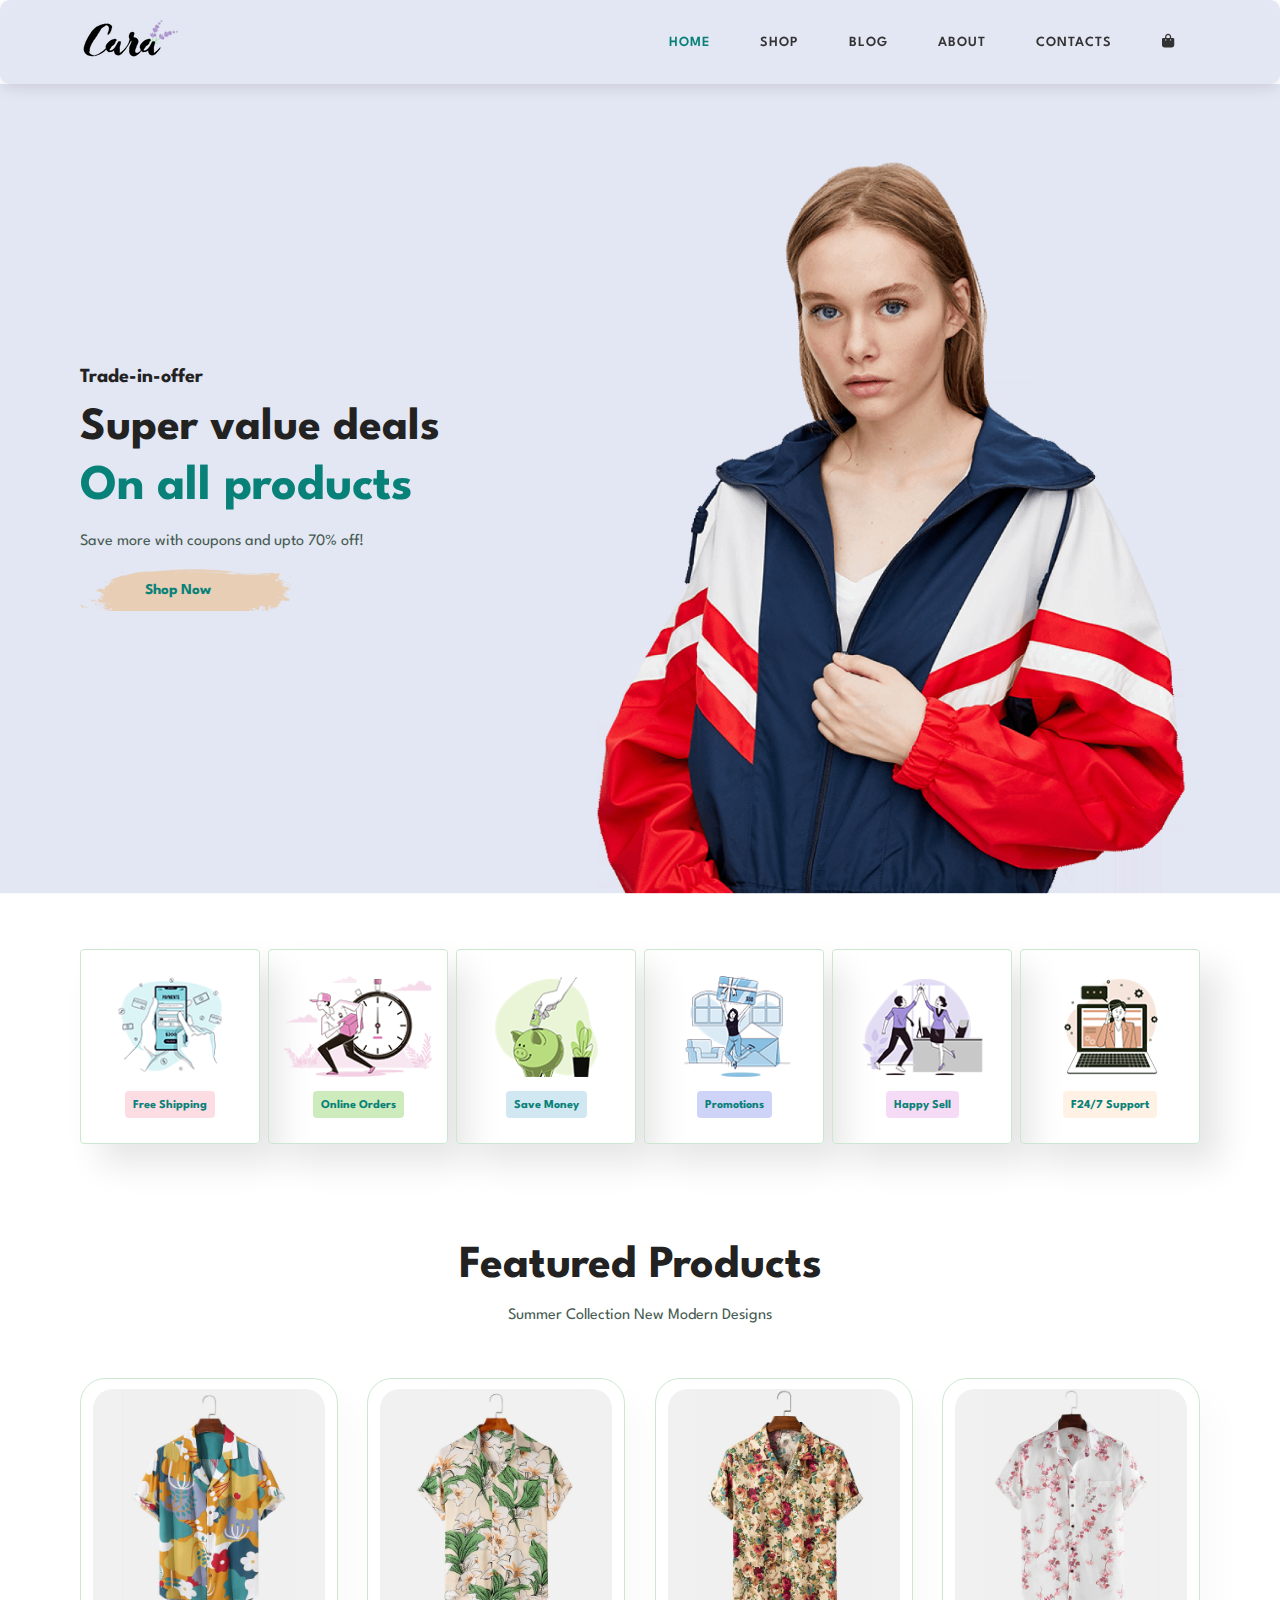
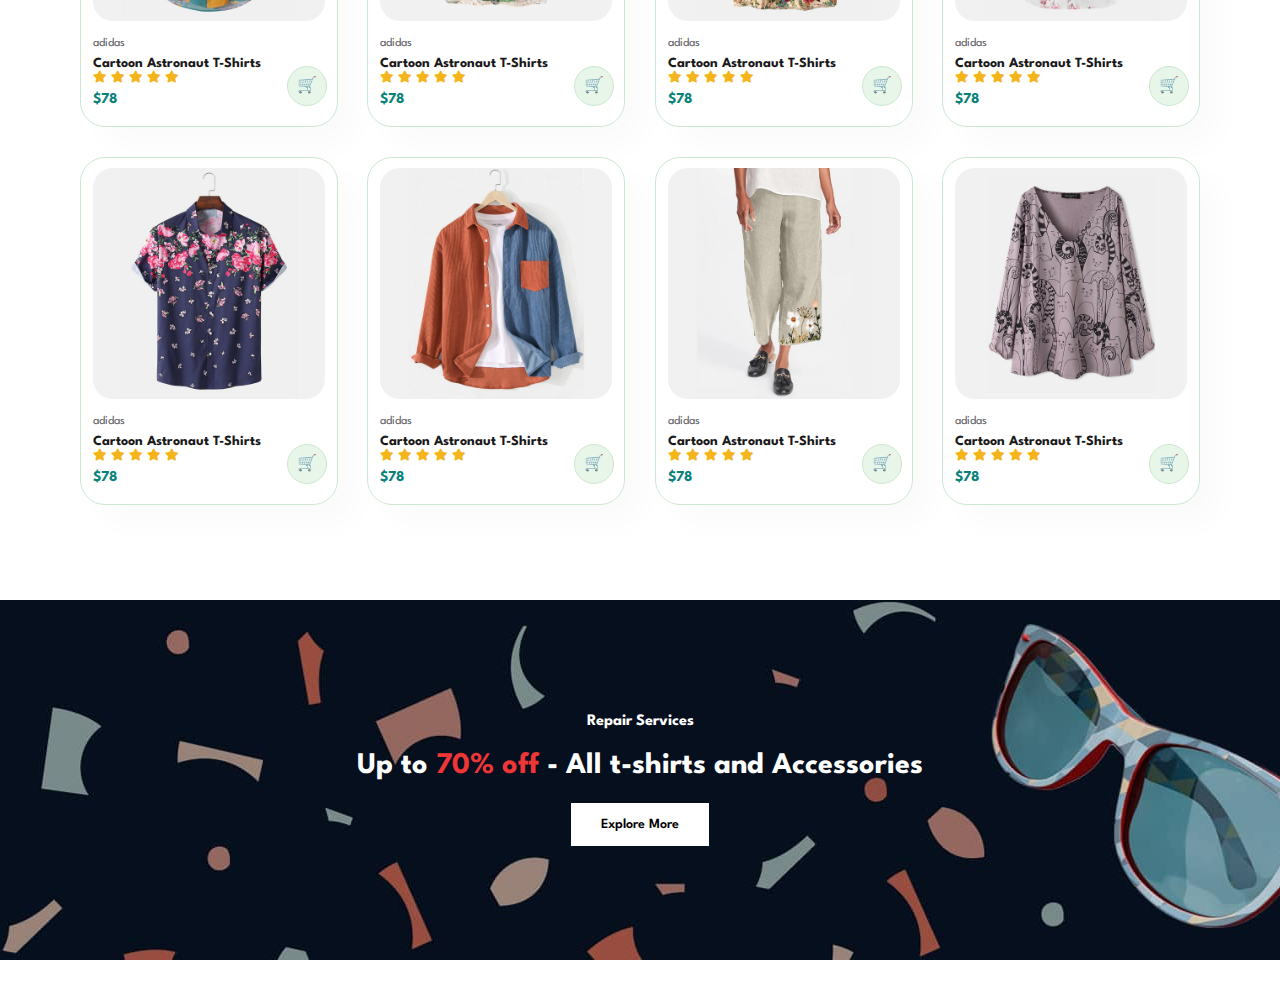
==== index.html @ 52068e49 "Added the call banner section" ====
<!DOCTYPE html>
<html lang="en">
<head>
    <meta charset="UTF-8">
    <meta name="viewport" content="width=device-width, initial-scale=1.0">
    <title>CARA</title>
    <link rel="stylesheet" href="style.css">
    <link rel="stylesheet" href="https://cdnjs.cloudflare.com/ajax/libs/font-awesome/6.0.0-beta3/css/all.min.css" />
    <link rel="stylesheet" href="https://cdnjs.cloudflare.com/ajax/libs/font-awesome/5.15.4/css/all.min.css" />

    
</head>
<body>
    <section id="header">
        <a href="#"><img src="./img/logo.png" alt=""></a>
        <div>
            <ul id="navbar">
                <li><a href="index.html" class="active">Home</a></li>
                <li><a href="shop.html">Shop</a></li>
                <li><a href="blog.html">Blog</a></li>
                <li><a href="about.html">About</a></li>
                <li><a href="contact.html">Contacts</a></li>
                <li><a href="cart.html"><i class="fa-solid fa-bag-shopping"></i></a></li>
            </ul>
        </div>
    </section>

    <section id="hero">
        <h4>Trade-in-offer</h4>
        <h2>Super value deals</h2>
        <h1>On all products</h1>
        <p>Save more with coupons and upto 70% off!</p>
        <button>Shop Now</button>
    </section>

    <section id="feature" class="section-p1">
        <div class="fe-box">
            <img src="./img/features/f1.png" alt="">
            <h6>Free Shipping</h6>
        </div>

        <div class="fe-box">
            <img src="./img/features/f2.png" alt="">
            <h6>Online Orders</h6>
        </div>

        <div class="fe-box">
            <img src="./img/features/f3.png" alt="">
            <h6>Save Money</h6>
        </div>

        <div class="fe-box">
            <img src="./img/features/f4.png" alt="">
            <h6>Promotions</h6>
        </div>

        <div class="fe-box">
            <img src="./img/features/f5.png" alt="">
            <h6>Happy Sell</h6>
        </div>

        <div class="fe-box">
            <img src="./img/features/f6.png" alt="">
            <h6>F24/7 Support</h6>
        </div>
    </section>

    <section id="product1" class="section-p1">
        <h2>Featured Products</h2>
        <p>Summer Collection New Modern Designs</p>
        <div class="pro-container">
            <div class="pro">
                <img src="./img/products/f1.jpg" alt="">
                <div class="des">
                    <span>adidas</span>
                    <h5>Cartoon Astronaut T-Shirts</h5>
                    <div class="star">
                        <i class="fas fa-star"></i>
                        <i class="fas fa-star"></i>
                        <i class="fas fa-star"></i>
                        <i class="fas fa-star"></i>
                        <i class="fas fa-star"></i>
                    </div>
                    <h4>$78</h4>
                </div>
                <a href="#"><div class="custom-cart-icon">&#128722;</div></a>
            </div>

            <div class="pro">
                <img src="./img/products/f2.jpg" alt="">
                <div class="des">
                    <span>adidas</span>
                    <h5>Cartoon Astronaut T-Shirts</h5>
                    <div class="star">
                        <i class="fas fa-star"></i>
                        <i class="fas fa-star"></i>
                        <i class="fas fa-star"></i>
                        <i class="fas fa-star"></i>
                        <i class="fas fa-star"></i>
                    </div>
                    <h4>$78</h4>
                </div>
                <a href="#"><div class="custom-cart-icon">&#128722;</div></a>
            </div>

            <div class="pro">
                <img src="./img/products/f3.jpg" alt="">
                <div class="des">
                    <span>adidas</span>
                    <h5>Cartoon Astronaut T-Shirts</h5>
                    <div class="star">
                        <i class="fas fa-star"></i>
                        <i class="fas fa-star"></i>
                        <i class="fas fa-star"></i>
                        <i class="fas fa-star"></i>
                        <i class="fas fa-star"></i>
                    </div>
                    <h4>$78</h4>
                </div>
                <a href="#"><div class="custom-cart-icon">&#128722;</div></a>
            </div>

            <div class="pro">
                <img src="./img/products/f4.jpg" alt="">
                <div class="des">
                    <span>adidas</span>
                    <h5>Cartoon Astronaut T-Shirts</h5>
                    <div class="star">
                        <i class="fas fa-star"></i>
                        <i class="fas fa-star"></i>
                        <i class="fas fa-star"></i>
                        <i class="fas fa-star"></i>
                        <i class="fas fa-star"></i>
                    </div>
                    <h4>$78</h4>
                </div>
                <a href="#"><div class="custom-cart-icon">&#128722;</div></a>
            </div>

            <div class="pro">
                <img src="./img/products/f5.jpg" alt="">
                <div class="des">
                    <span>adidas</span>
                    <h5>Cartoon Astronaut T-Shirts</h5>
                    <div class="star">
                        <i class="fas fa-star"></i>
                        <i class="fas fa-star"></i>
                        <i class="fas fa-star"></i>
                        <i class="fas fa-star"></i>
                        <i class="fas fa-star"></i>
                    </div>
                    <h4>$78</h4>
                </div>
                <a href="#"><div class="custom-cart-icon">&#128722;</div></a>
            </div>

            <div class="pro">
                <img src="./img/products/f6.jpg" alt="">
                <div class="des">
                    <span>adidas</span>
                    <h5>Cartoon Astronaut T-Shirts</h5>
                    <div class="star">
                        <i class="fas fa-star"></i>
                        <i class="fas fa-star"></i>
                        <i class="fas fa-star"></i>
                        <i class="fas fa-star"></i>
                        <i class="fas fa-star"></i>
                    </div>
                    <h4>$78</h4>
                </div>
                <a href="#"><div class="custom-cart-icon">&#128722;</div></a>
            </div>

            <div class="pro">
                <img src="./img/products/f7.jpg" alt="">
                <div class="des">
                    <span>adidas</span>
                    <h5>Cartoon Astronaut T-Shirts</h5>
                    <div class="star">
                        <i class="fas fa-star"></i>
                        <i class="fas fa-star"></i>
                        <i class="fas fa-star"></i>
                        <i class="fas fa-star"></i>
                        <i class="fas fa-star"></i>
                    </div>
                    <h4>$78</h4>
                </div>
                <a href="#"><div class="custom-cart-icon">&#128722;</div></a>
            </div>

            <div class="pro">
                <img src="./img/products/f8.jpg" alt="">
                <div class="des">
                    <span>adidas</span>
                    <h5>Cartoon Astronaut T-Shirts</h5>
                    <div class="star">
                        <i class="fas fa-star"></i>
                        <i class="fas fa-star"></i>
                        <i class="fas fa-star"></i>
                        <i class="fas fa-star"></i>
                        <i class="fas fa-star"></i>
                    </div>
                    <h4>$78</h4>
                </div>
                <a href="#"><div class="custom-cart-icon">&#128722;</div></a>
            </div>
        </div>
        
    </section>

    <section id="banner" class="section-m1">
        <h4>Repair Services</h4>
        <h2>Up to <span>70% off</span> - All t-shirts and Accessories</h2>
        <button class="normal">Explore More</button>
    </section>
    <script src="script.js"></script>
</body>
</html>
---- style.css ----
@import url("https://fonts.googleapis.com/css2?family=Spartan:wght@100;200;300;400;500;600;700;800;900&display=swap");
* {
  margin: 0;
  padding: 0;
  box-sizing: border-box;
  font-family: "Spartan", sans-serif;
}

html {
  scroll-behavior: smooth;
}

/* Global Styles */

h1 {
  font-size: 50px;
  line-height: 64px;
  color: #222;
}

h2 {
  font-size: 46px;
  line-height: 54px;
  color: #222;
}

h4 {
  font-size: 20px;
  color: #222;
}

h6 {
  font-weight: 700;
  font-size: 12px;
}

p {
  font-size: 16px;
  color: #465b52;
  margin: 15px 0 20px 0;
}

.section-p1 {
  padding: 40px 80px;
}

.section-m1 {
  margin: 40px 0;
}

button.normal{
    font-size: 14px;
    font-weight: 600;
    padding: 15px 30px;
    color: black;
    background-color: #fff;
    cursor: pointer;
    border: none;
    outline: none;
    transition: 0.2s ease;

}

body {
  width: 100%;
}

#header {
    display: flex;
    align-items: center;
    justify-content: space-between;
    padding: 20px 80px; /* Reduced padding for a more compact header */
    background: #E3E6F3; /* Light background color */
    box-shadow: 0px 4px 15px rgba(0, 0, 0, 0.1); /* Softer shadow for a more elegant look */
    border-radius: 10px; /* Rounded corners for a modern, sleek design */
    z-index: 999;
    position: sticky;
    top: 0;
    left: 0;
}
#navbar {
    display: flex;
    align-items: center;
    justify-content: space-between;
    padding: 10px 0;
}

#navbar li {
    list-style: none;
    padding: 0 25px;
    position: relative;
    transition: 0.3s ease;
}

#navbar li a {
    text-decoration: none;
    font-size: 14px; /* Increased font size for better readability */
    font-weight: 600;
    color: #333; /* Darker text for better contrast */
    text-transform: uppercase; /* Uppercase letters for a modern look */
    letter-spacing: 1px; /* Slight letter spacing for a clean look */
    position: relative;
    padding: 8px 0; /* Space above and below the text */
    transition: all 0.3s ease;
}

#navbar li a:hover {
    color: #088178; /* Hover color */
    transform: scale(1.1); /* Slightly enlarges the text for emphasis */
}

#navbar li a.active,
#navbar li a:hover::after {
    color: #088178;
}

#navbar li a::after {
    content: "";
    width: 0; /* Full width underline */
    height: 2px;
    background: #088178;
    position: absolute;
    bottom: -4px; /* Position the underline closer to the text */
    left: 0;
    transition: all 0.5s ease;
}

#navbar li a:hover::after {
    width: 100%; /* Full width on hover */
    bottom: -2px; /* Slightly closer to the text when hovered */
}


#hero{
    background-image: url("./img/hero4.png");
    height: 90vh;
    width: 100%;
    background-position: top 25% right 0%;
    background-size: cover;
    padding: 0 80px;
    display: flex;
    align-items: flex-start;
    justify-content: center;
    flex-direction: column;
}

#hero h4{
    padding-bottom: 15px;
}

#hero h1{
    color: #088178;
}

#hero button{
    background-image: url("./img/button.png");
    background-color: transparent;
    color: #088178;
    border: 0;
    padding: 14px 80px 14px 65px;
    background-repeat: no-repeat;
    font-weight: bold;
    font-size: 15px;
    cursor: pointer;
}

#feature{
    display: flex;
    justify-content: space-between;
    align-items: center;
    flex-wrap: wrap;
}

#feature .fe-box{
    width: 180px;
    text-align: center;
    padding: 25px 15px;
    box-shadow: 20px 20px 34px rgba(0, 0, 0, 0.1);
    border: 1px solid #cce7d0;
    border-radius: 4px;
    margin: 15px 0px;
}

#feature .fe-box:hover{
    box-shadow: 10px 10px 54px rgba(70,62,221,0.1);

}

#feature .fe-box h6{
    padding: 9px 8px 6px 8px;
    line-height: 1;
    border-radius: 4px;
    color: #088178;
    background-color: #fddde4;
    display: inline-block;
}

#feature .fe-box img{
    width: 100%;
    margin-bottom: 10px;

}

#feature .fe-box:nth-child(2) h6{
    background-color: #cdebbc;
}

#feature .fe-box:nth-child(3) h6{
    background-color: #d1e8f2;
}

#feature .fe-box:nth-child(4) h6{
    background-color: #cdd4f8;
}

#feature .fe-box:nth-child(5) h6{
    background-color: #f6dbf6;
}

#feature .fe-box:nth-child(6) h6{
    background-color: #fff2e5;
}

#product1{
    text-align: center;
}

.pro-container{
    display: flex;
    padding-top: 20px;
    justify-content: space-between;
    flex-wrap: wrap;
}

#product1 .pro{
    width: 23%;
    min-height: 250px;
    padding: 10px 12px;
    border: 1px solid #cce7d0;
    border-radius: 25px;
    cursor: pointer;
    box-shadow: 20px 20px 30px rgba(0,0,0,0.02);
    margin: 15px 0;
    transition: 0.2s ease;
    position: relative;


}

#product1 .pro:hover{
    box-shadow: 20px 20px 30px rgba(0,0,0,0.06);
}

#product1 .pro .des{
    text-align: start;
    padding: 10px 0;

}

#product1 .pro .des span{
    color: #606063;
    font-size: 12px;
}

#product1 .pro .des h5{
    padding-top: 7px;
    color: #1a1a1a;
    font-size: 14px;
}

#product1 .pro .des i{
    font-size: 12px;
    color: rgb(243,181,25);
}

#product1 .pro .des h4{
    padding-top: 7px;
    font-size: 15px;
    font-weight: 700;
    color: #088178;
}

#product1 .pro img{
    width: 100%;
    border-radius: 20px;

}

#product1 .pro .custom-cart-icon{
    width: 40px;
    height: 40px;
    line-height: 40px;
    border-radius: 50px;
    background-color: #e8f6ea;
    font-weight: 500;
    color: #088178;
    border: 1px solid #cce7d0;
    position: absolute;
    bottom: 20px;
    right: 10px;
}

#banner{
    display: flex;
    flex-direction: column;
    justify-content: center;
    align-items: center;
    text-align: center;
    background-image: url("./img/banner/b2.jpg");
    width: 100%;
    height: 40vh;
    background-size: cover;
    background-position: center;
}


#banner h4{
    color: #fff;
    font-size: 16px;
}

#banner h2{
    color: #fff;
    font-size: 30px;
    padding: 10px 0px;
}

#banner h2 span{
    color: #ef3636;
}

#banner button:hover{
    background-color: #088178;
    color: #fff;
}
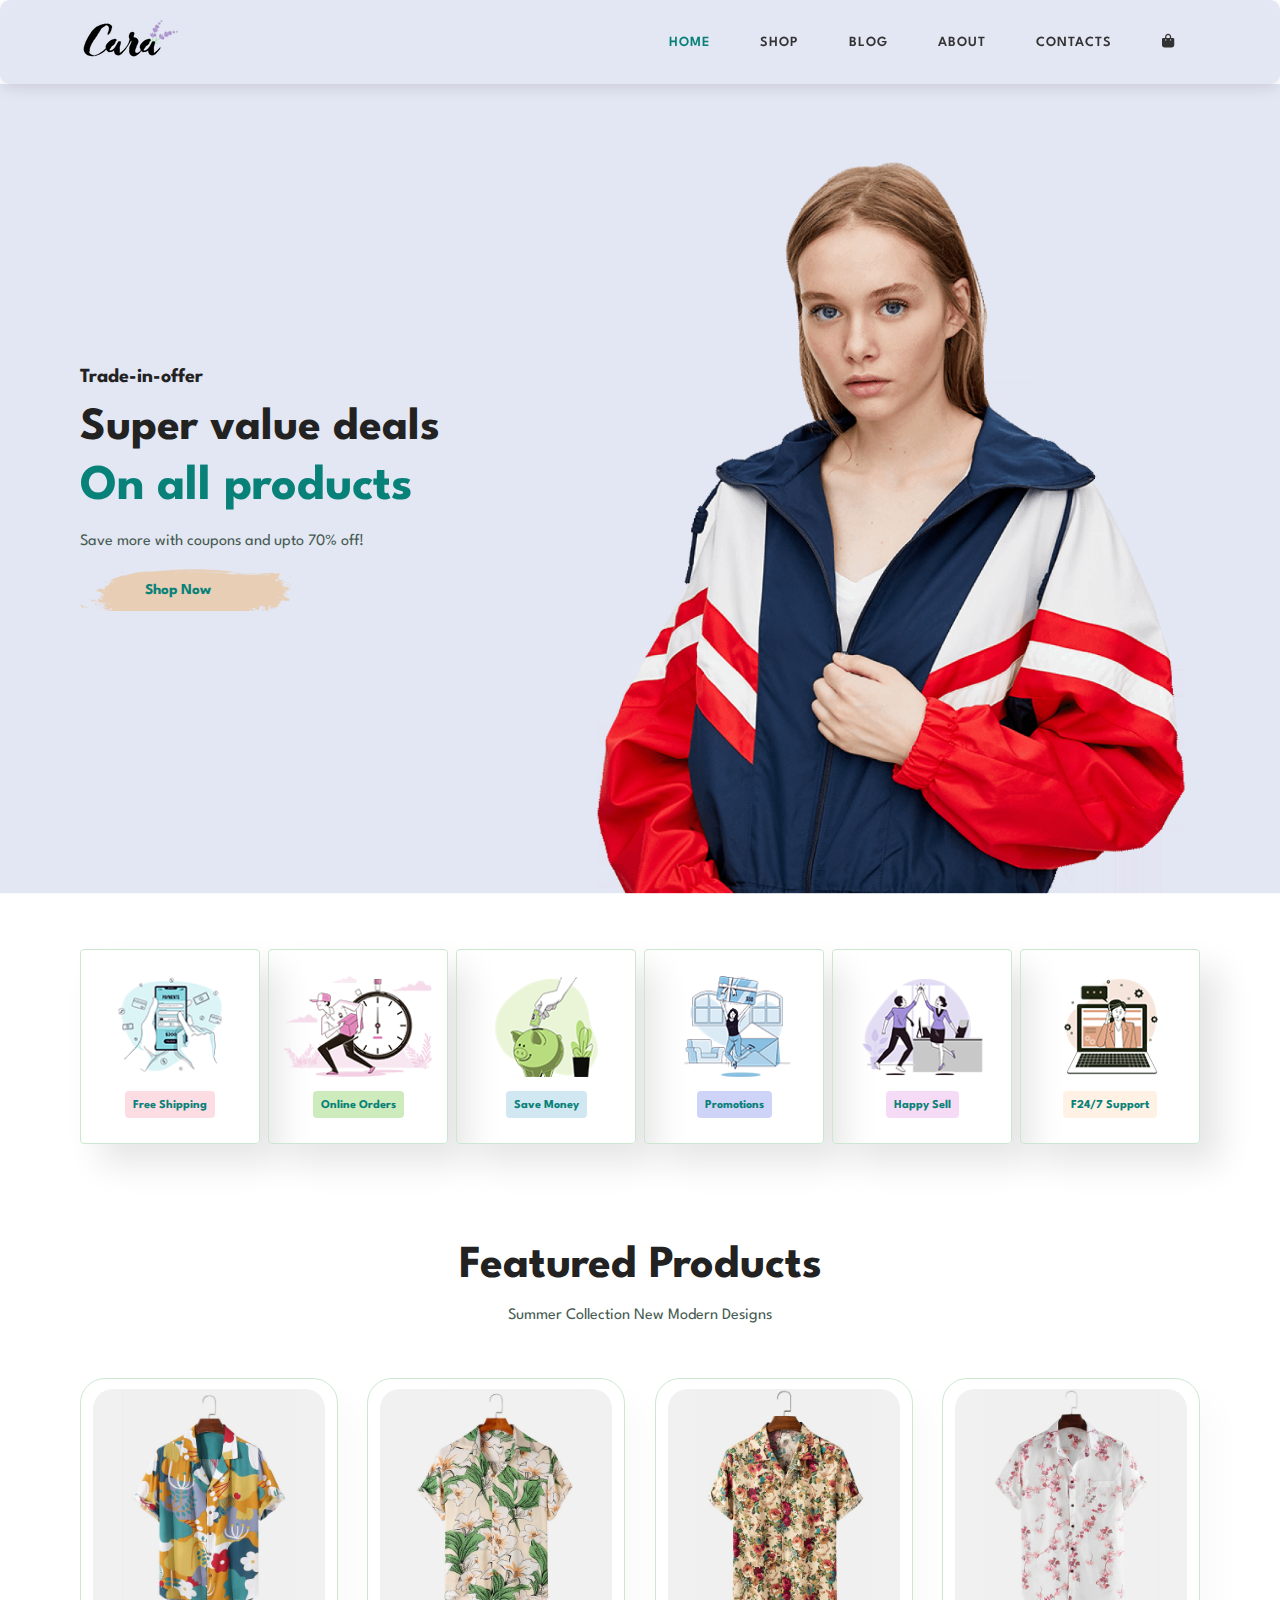
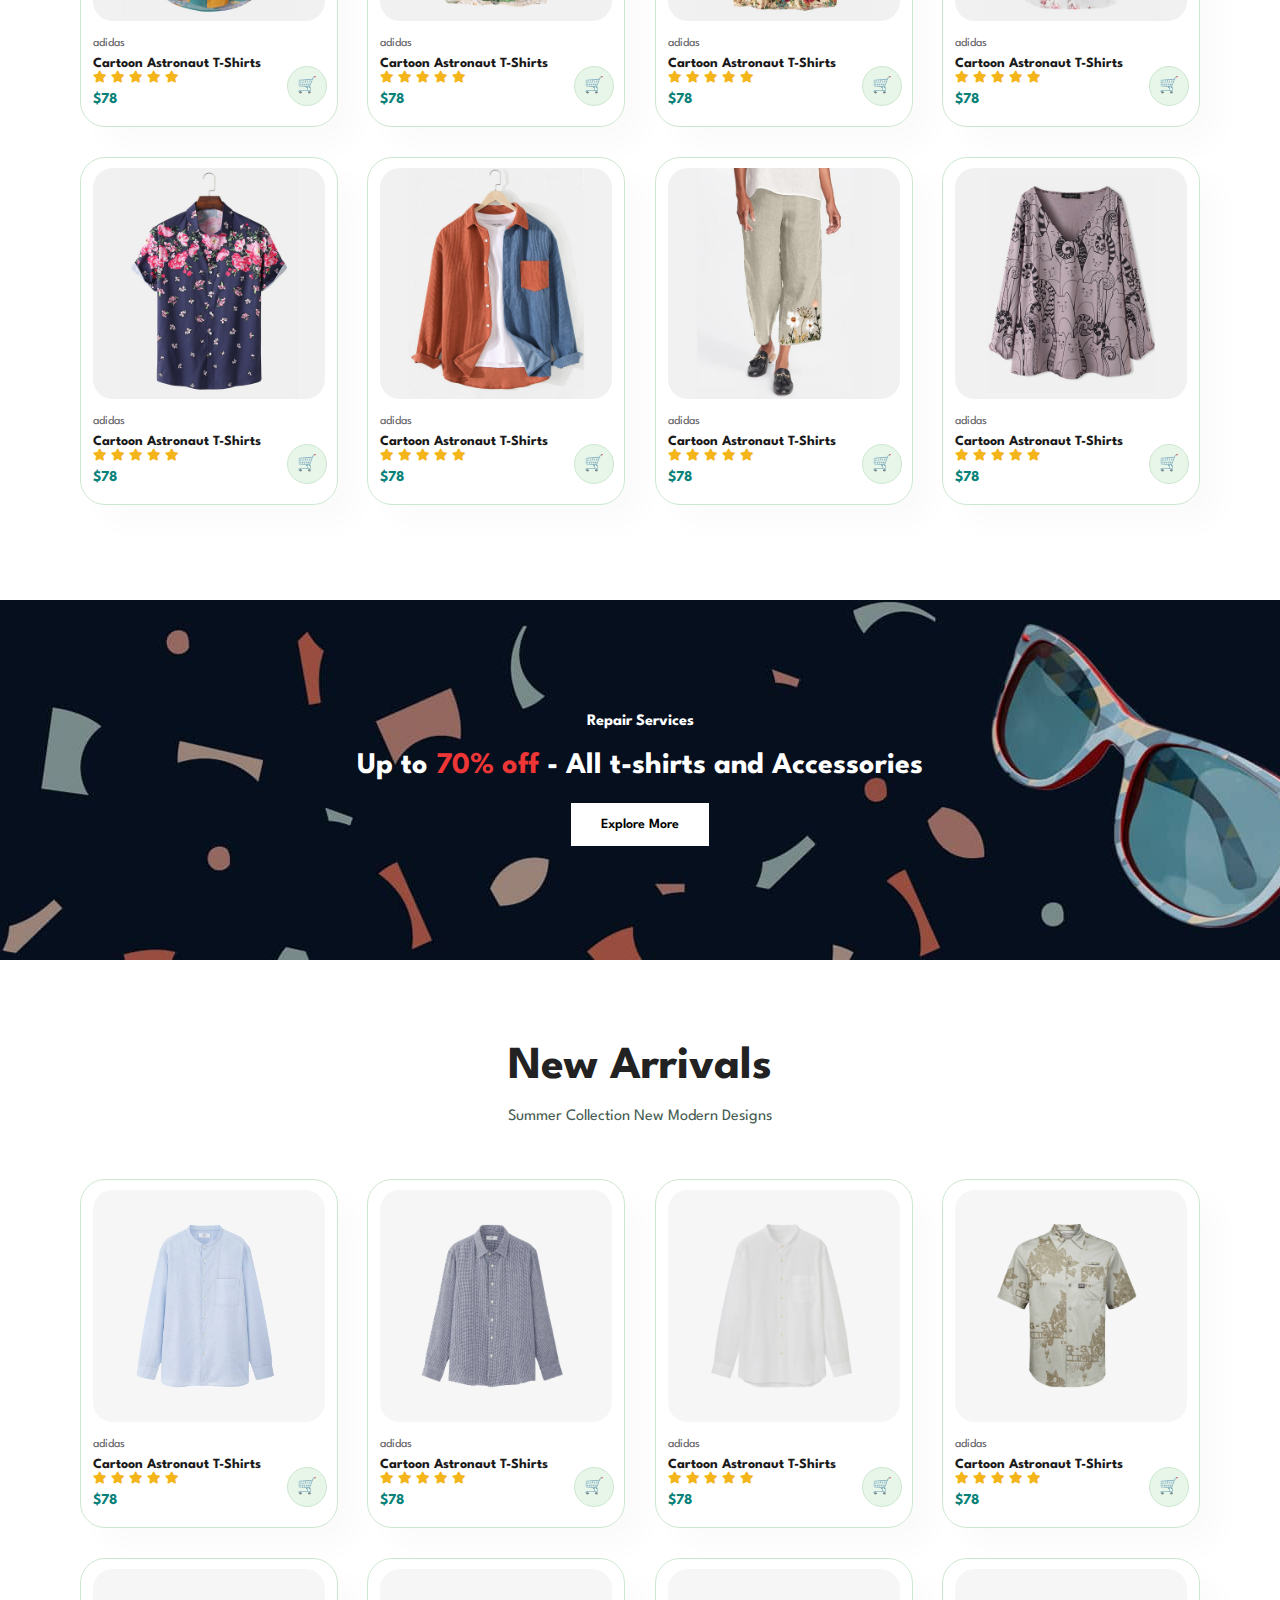
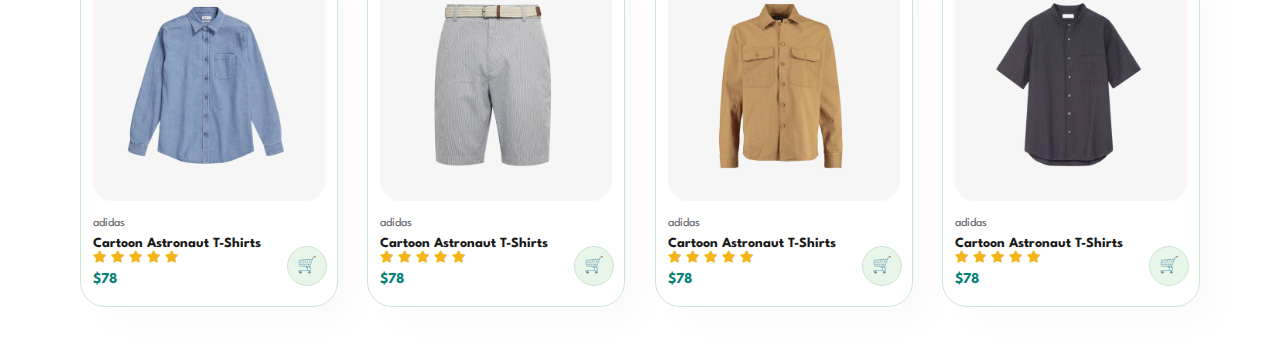
==== commit be6065bd: "Added the new arrival section" ====
--- a/index.html
+++ b/index.html
@@ -213,6 +213,149 @@
         <h2>Up to <span>70% off</span> - All t-shirts and Accessories</h2>
         <button class="normal">Explore More</button>
     </section>
+
+    <section id="product1" class="section-p1">
+        <h2>New Arrivals</h2>
+        <p>Summer Collection New Modern Designs</p>
+        <div class="pro-container">
+            <div class="pro">
+                <img src="./img/products/n1.jpg" alt="">
+                <div class="des">
+                    <span>adidas</span>
+                    <h5>Cartoon Astronaut T-Shirts</h5>
+                    <div class="star">
+                        <i class="fas fa-star"></i>
+                        <i class="fas fa-star"></i>
+                        <i class="fas fa-star"></i>
+                        <i class="fas fa-star"></i>
+                        <i class="fas fa-star"></i>
+                    </div>
+                    <h4>$78</h4>
+                </div>
+                <a href="#"><div class="custom-cart-icon">&#128722;</div></a>
+            </div>
+
+            <div class="pro">
+                <img src="./img/products/n2.jpg" alt="">
+                <div class="des">
+                    <span>adidas</span>
+                    <h5>Cartoon Astronaut T-Shirts</h5>
+                    <div class="star">
+                        <i class="fas fa-star"></i>
+                        <i class="fas fa-star"></i>
+                        <i class="fas fa-star"></i>
+                        <i class="fas fa-star"></i>
+                        <i class="fas fa-star"></i>
+                    </div>
+                    <h4>$78</h4>
+                </div>
+                <a href="#"><div class="custom-cart-icon">&#128722;</div></a>
+            </div>
+
+            <div class="pro">
+                <img src="./img/products/n3.jpg" alt="">
+                <div class="des">
+                    <span>adidas</span>
+                    <h5>Cartoon Astronaut T-Shirts</h5>
+                    <div class="star">
+                        <i class="fas fa-star"></i>
+                        <i class="fas fa-star"></i>
+                        <i class="fas fa-star"></i>
+                        <i class="fas fa-star"></i>
+                        <i class="fas fa-star"></i>
+                    </div>
+                    <h4>$78</h4>
+                </div>
+                <a href="#"><div class="custom-cart-icon">&#128722;</div></a>
+            </div>
+
+            <div class="pro">
+                <img src="./img/products/n4.jpg" alt="">
+                <div class="des">
+                    <span>adidas</span>
+                    <h5>Cartoon Astronaut T-Shirts</h5>
+                    <div class="star">
+                        <i class="fas fa-star"></i>
+                        <i class="fas fa-star"></i>
+                        <i class="fas fa-star"></i>
+                        <i class="fas fa-star"></i>
+                        <i class="fas fa-star"></i>
+                    </div>
+                    <h4>$78</h4>
+                </div>
+                <a href="#"><div class="custom-cart-icon">&#128722;</div></a>
+            </div>
+
+            <div class="pro">
+                <img src="./img/products/n5.jpg" alt="">
+                <div class="des">
+                    <span>adidas</span>
+                    <h5>Cartoon Astronaut T-Shirts</h5>
+                    <div class="star">
+                        <i class="fas fa-star"></i>
+                        <i class="fas fa-star"></i>
+                        <i class="fas fa-star"></i>
+                        <i class="fas fa-star"></i>
+                        <i class="fas fa-star"></i>
+                    </div>
+                    <h4>$78</h4>
+                </div>
+                <a href="#"><div class="custom-cart-icon">&#128722;</div></a>
+            </div>
+
+            <div class="pro">
+                <img src="./img/products/n6.jpg" alt="">
+                <div class="des">
+                    <span>adidas</span>
+                    <h5>Cartoon Astronaut T-Shirts</h5>
+                    <div class="star">
+                        <i class="fas fa-star"></i>
+                        <i class="fas fa-star"></i>
+                        <i class="fas fa-star"></i>
+                        <i class="fas fa-star"></i>
+                        <i class="fas fa-star"></i>
+                    </div>
+                    <h4>$78</h4>
+                </div>
+                <a href="#"><div class="custom-cart-icon">&#128722;</div></a>
+            </div>
+
+            <div class="pro">
+                <img src="./img/products/n7.jpg" alt="">
+                <div class="des">
+                    <span>adidas</span>
+                    <h5>Cartoon Astronaut T-Shirts</h5>
+                    <div class="star">
+                        <i class="fas fa-star"></i>
+                        <i class="fas fa-star"></i>
+                        <i class="fas fa-star"></i>
+                        <i class="fas fa-star"></i>
+                        <i class="fas fa-star"></i>
+                    </div>
+                    <h4>$78</h4>
+                </div>
+                <a href="#"><div class="custom-cart-icon">&#128722;</div></a>
+            </div>
+
+            <div class="pro">
+                <img src="./img/products/n8.jpg" alt="">
+                <div class="des">
+                    <span>adidas</span>
+                    <h5>Cartoon Astronaut T-Shirts</h5>
+                    <div class="star">
+                        <i class="fas fa-star"></i>
+                        <i class="fas fa-star"></i>
+                        <i class="fas fa-star"></i>
+                        <i class="fas fa-star"></i>
+                        <i class="fas fa-star"></i>
+                    </div>
+                    <h4>$78</h4>
+                </div>
+                <a href="#"><div class="custom-cart-icon">&#128722;</div></a>
+            </div>
+        </div>
+        
+    </section>
     <script src="script.js"></script>
 </body>
 </html>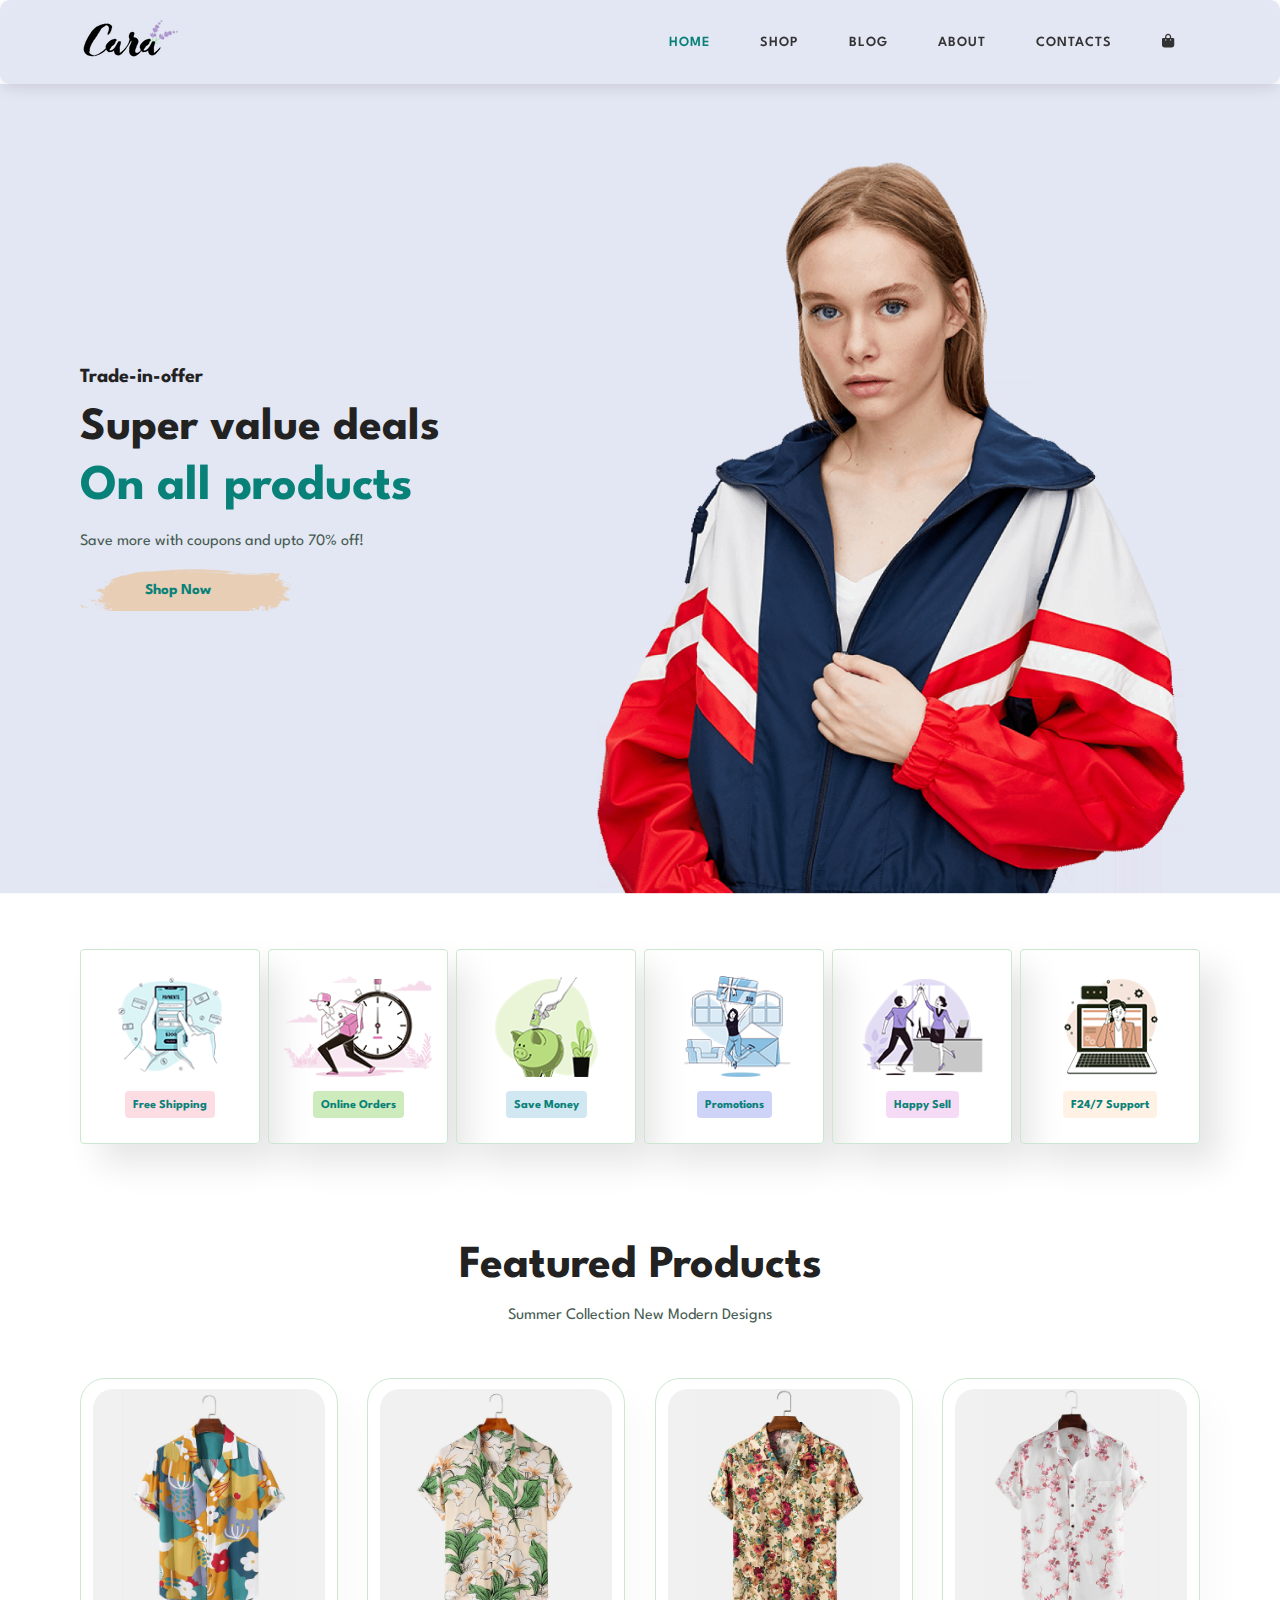
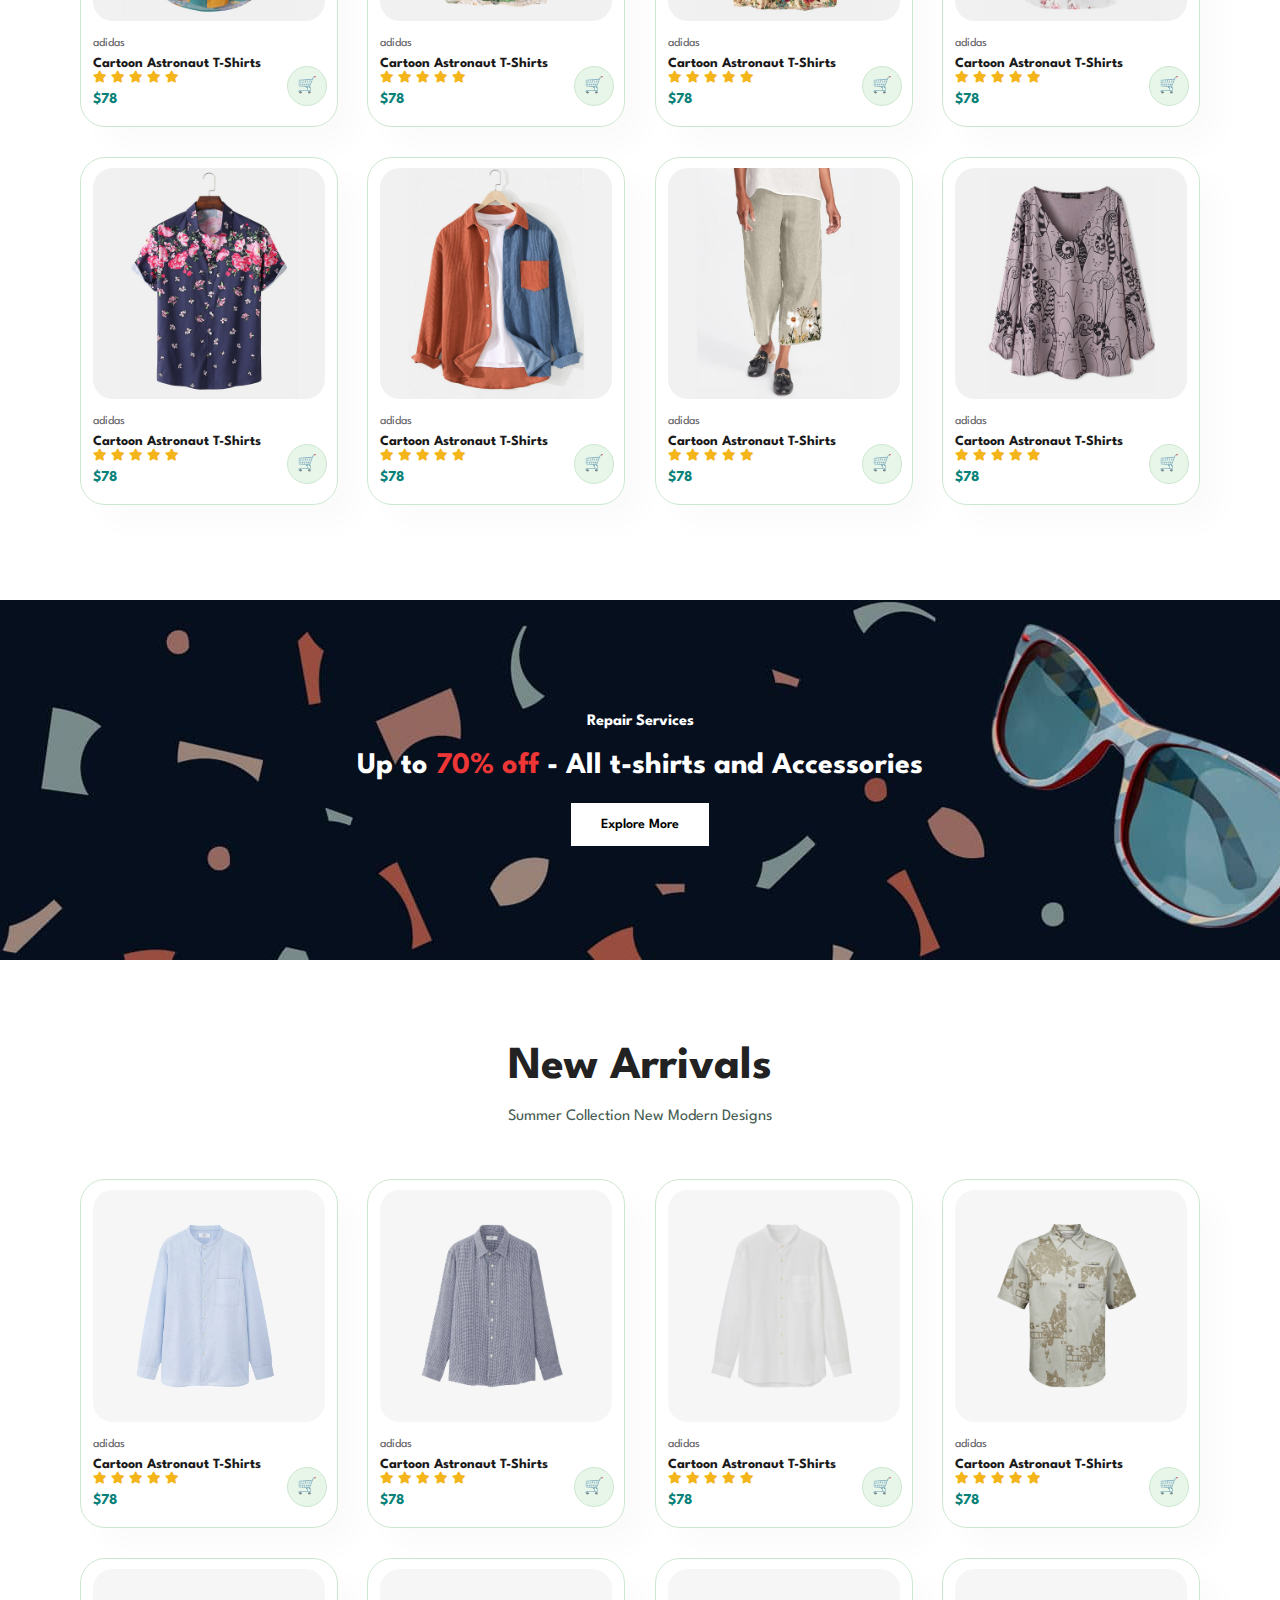
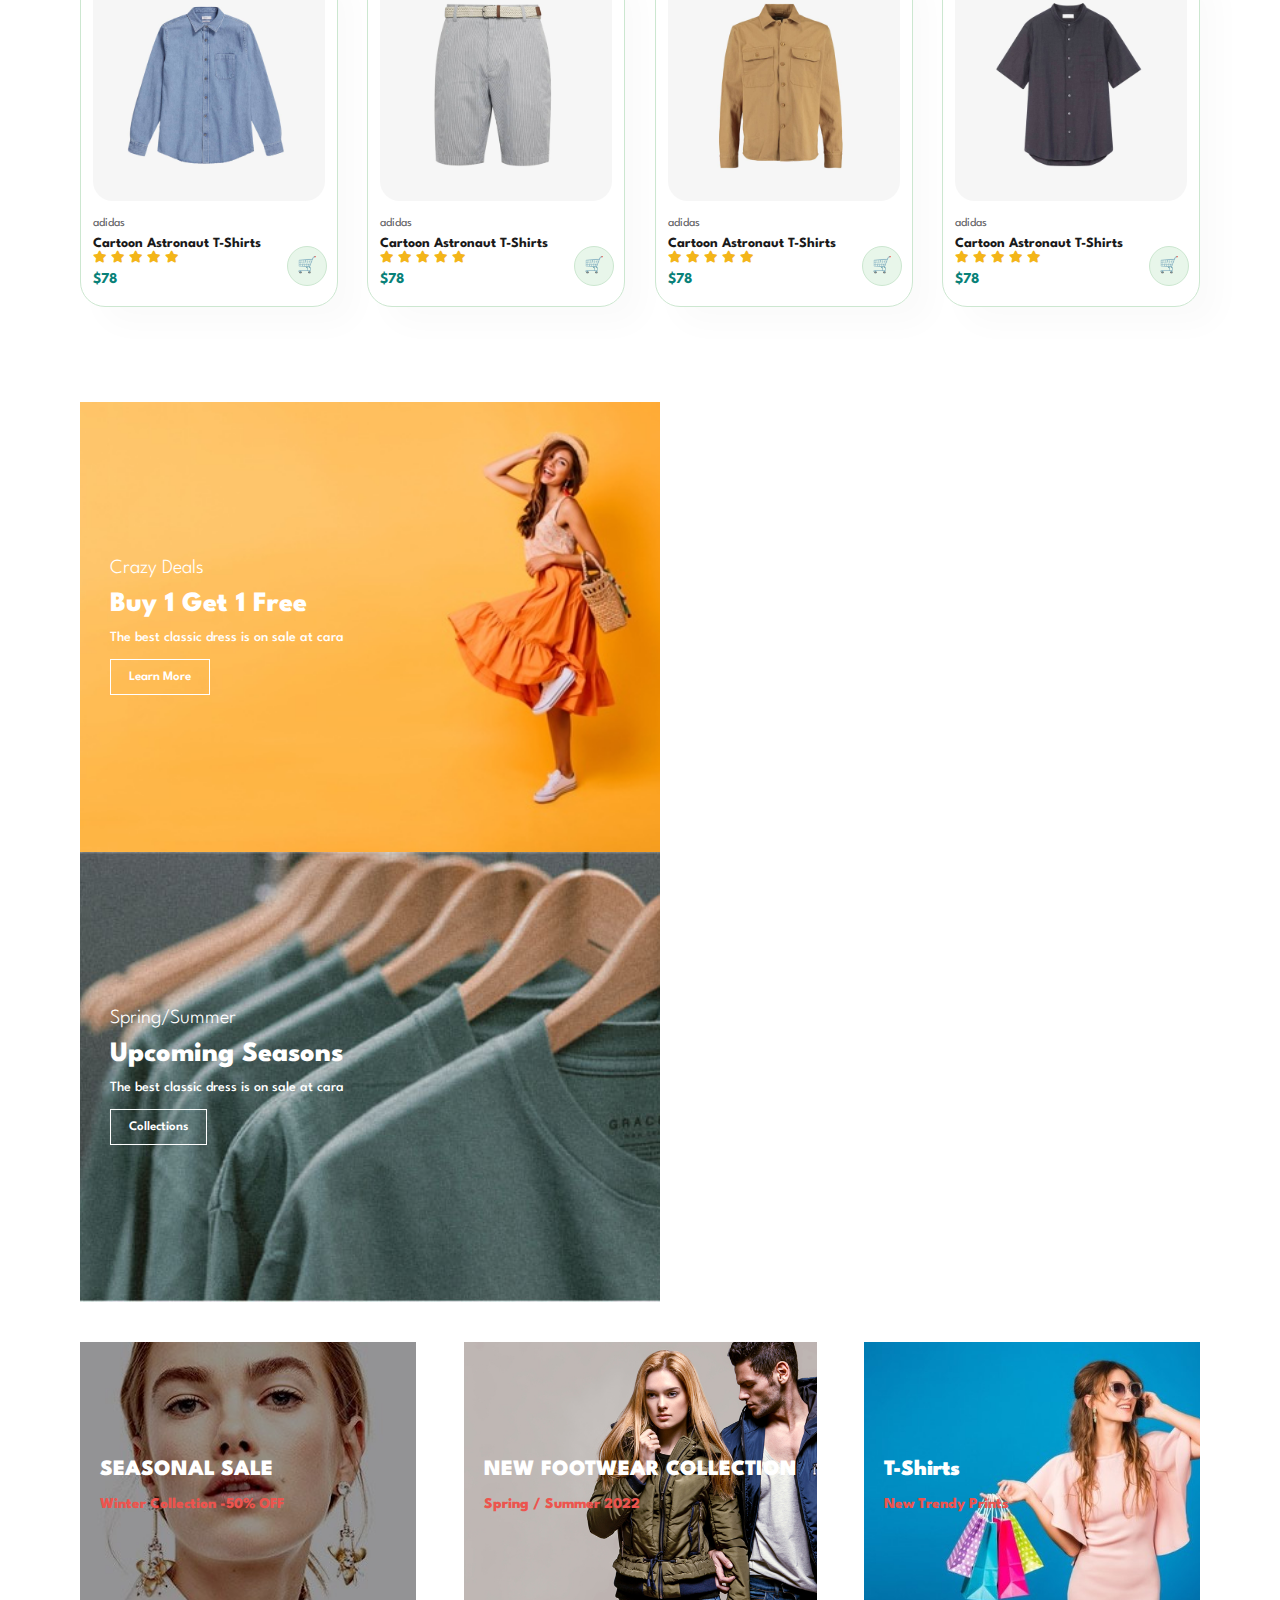
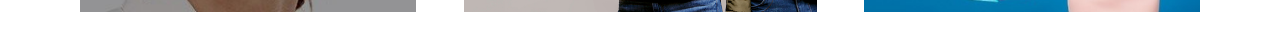
==== commit cf8f277b: "Added Text Banners section" ====
--- a/index.html
+++ b/index.html
@@ -356,6 +356,39 @@
         </div>
         
     </section>
+
+    <section id="sm-banner" class="section-p1">
+        <div class="banner-box">
+            <h4>Crazy Deals</h4>
+            <h2>Buy 1 Get 1 Free</h2>
+            <span>The best classic dress is on sale at cara</span>
+            <button class="white">Learn More</button>
+        </div>
+
+        <div class="banner-box banner-box2">
+            <h4>Spring/Summer</h4>
+            <h2>Upcoming Seasons</h2>
+            <span>The best classic dress is on sale at cara</span>
+            <button class="white">Collections</button>
+        </div>
+    </section>
+
+    <section id="banner3">
+        <div class="banner-box">
+            <h2>SEASONAL SALE</h2>
+            <h3>Winter Collection -50% OFF</h3>
+        </div>
+        <div class="banner-box banner-box2">
+            <h2>NEW FOOTWEAR COLLECTION</h2>
+            <h3>Spring / Summer 2022</h3>
+        </div>
+        <div class="banner-box banner-box3">
+            <h2>T-Shirts</h2>
+            <h3>New Trendy Prints</h3>
+        </div>
+    </section>
+
+    
     <script src="script.js"></script>
 </body>
 </html>--- a/style.css
+++ b/style.css
@@ -58,7 +58,18 @@
     border: none;
     outline: none;
     transition: 0.2s ease;
-
+}
+
+button.white{
+    font-size: 13px;
+    font-weight: 600;
+    padding: 11px 18px;
+    color: white;
+    background-color: transparent;
+    cursor: pointer;
+    border: 1px solid #fff;
+    outline: none;
+    transition: 0.2s ease;
 }
 
 body {
@@ -332,4 +343,92 @@
 #banner button:hover{
     background-color: #088178;
     color: #fff;
+}
+
+#sm-banner{
+    display: flex;
+    justify-content: space-between;
+    flex-wrap: wrap;
+}
+
+#sm-banner .banner-box{
+    display: flex;
+    flex-direction: column;
+    justify-content: center;
+    align-items: flex-start;
+    background-image: url("./img/banner/b17.jpg");
+    min-width: 580px;
+    height: 50vh;
+    background-size: cover;
+    background-position: center;
+    padding: 30px;
+}
+
+#sm-banner h4{
+    color: #fff;
+    font-size: 20px;
+    font-weight: 300;
+}
+
+#sm-banner h2{
+    color: #fff;
+    font-size: 28px;
+    font-weight: 800;
+}
+
+#sm-banner span{
+    color: #fff;
+    font-size: 14px;
+    font-weight: 500;
+    padding-bottom: 15px;
+}
+
+#sm-banner .banner-box:hover button{
+    background-color: #088178;
+    border: 1px solid #088178;
+}
+
+#sm-banner .banner-box2{
+    background-image: url("/img/banner/b10.jpg");
+}
+
+#banner3 .banner-box{
+    display: flex;
+    flex-direction: column;
+    justify-content: center;
+    align-items: flex-start;
+    background-image: url("./img/banner/b7.jpg");
+    min-width: 30%;
+    height: 30vh;
+    background-size: cover;
+    background-position: center;
+    padding: 20px;
+    margin-bottom: 20px;
+}
+
+#banner3 h2{
+    color: #fff;
+    font-weight: 900;
+    font-size: 22px;
+}
+
+#banner3 h3{
+    font-size: 15px;
+    color: #ec544e;
+    font-weight: 800;
+}
+
+#banner3{
+    display: flex;
+    justify-content: space-between;
+    flex-wrap: wrap;
+    padding: 0 80px;
+}
+
+#banner3 .banner-box2{
+    background-image: url("./img/banner/b4.jpg");
+}
+
+#banner3 .banner-box3{
+    background-image: url("./img/banner/b18.jpg");
 }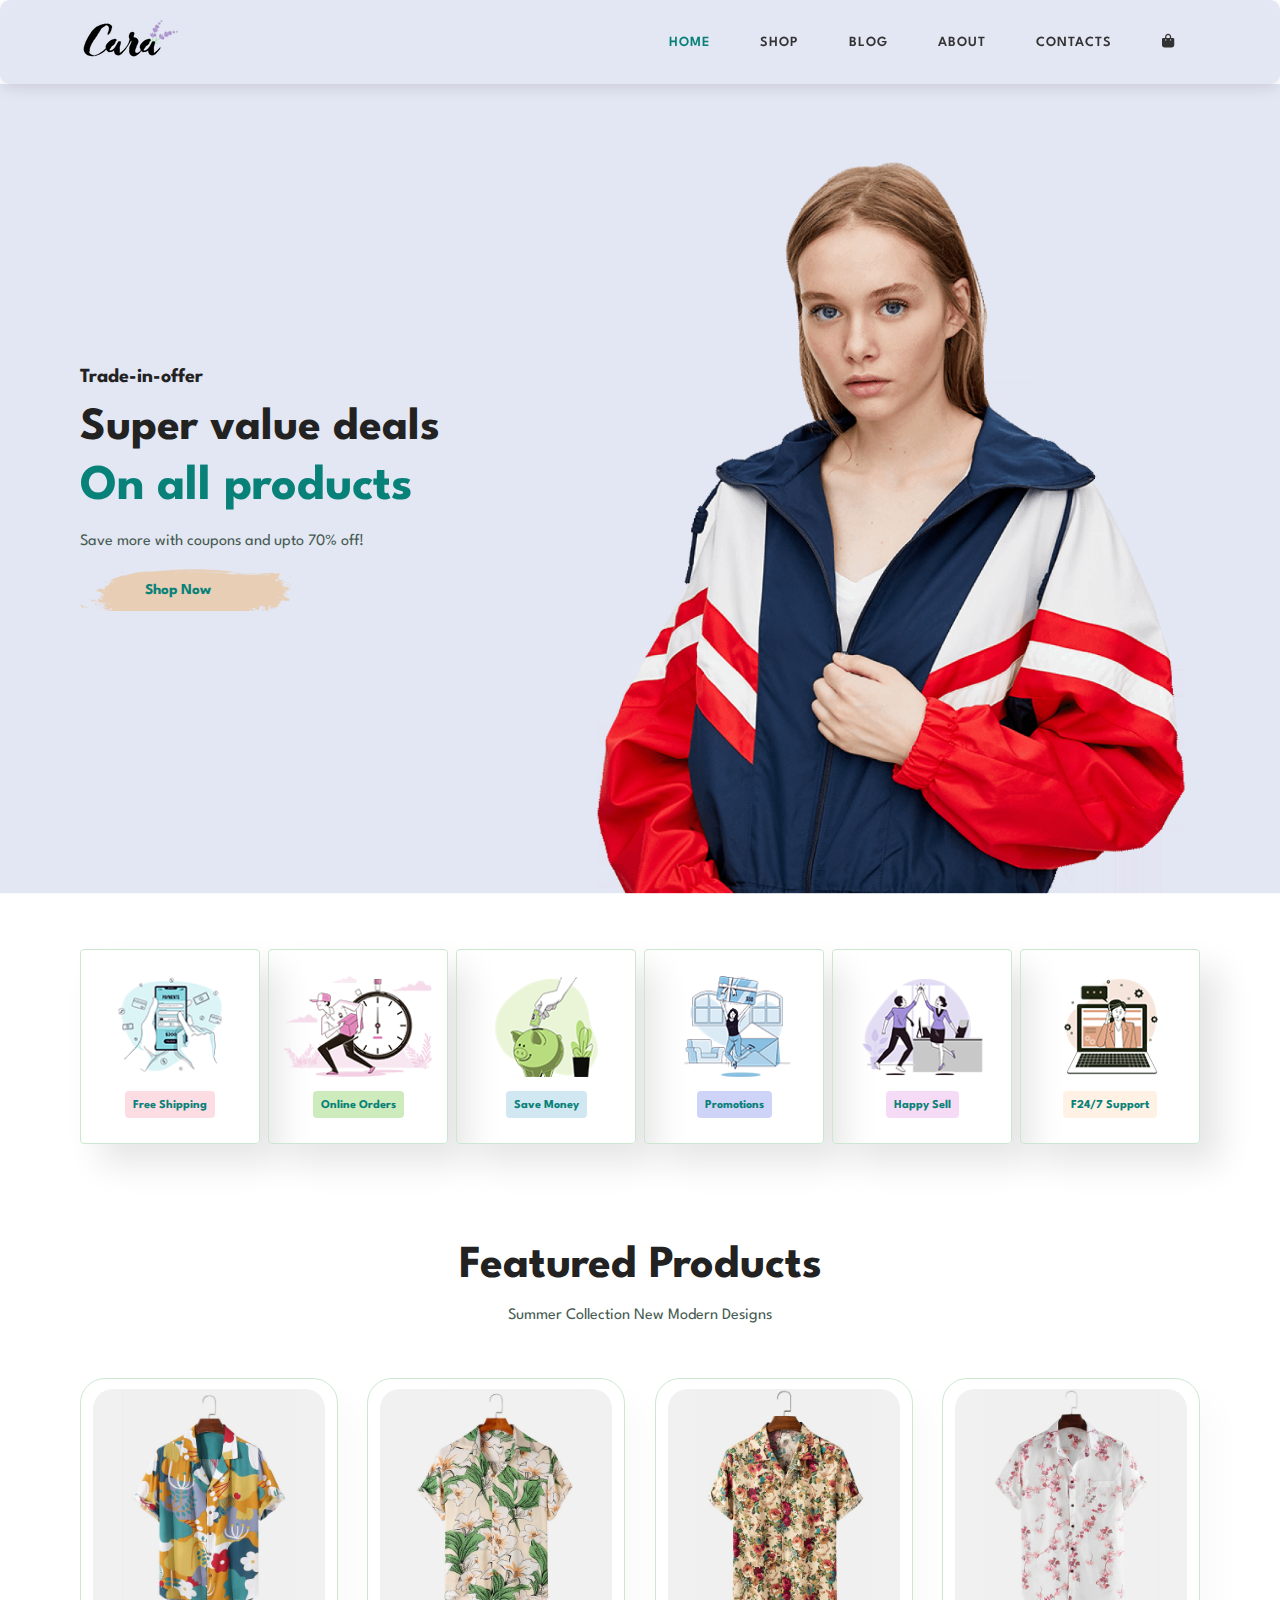
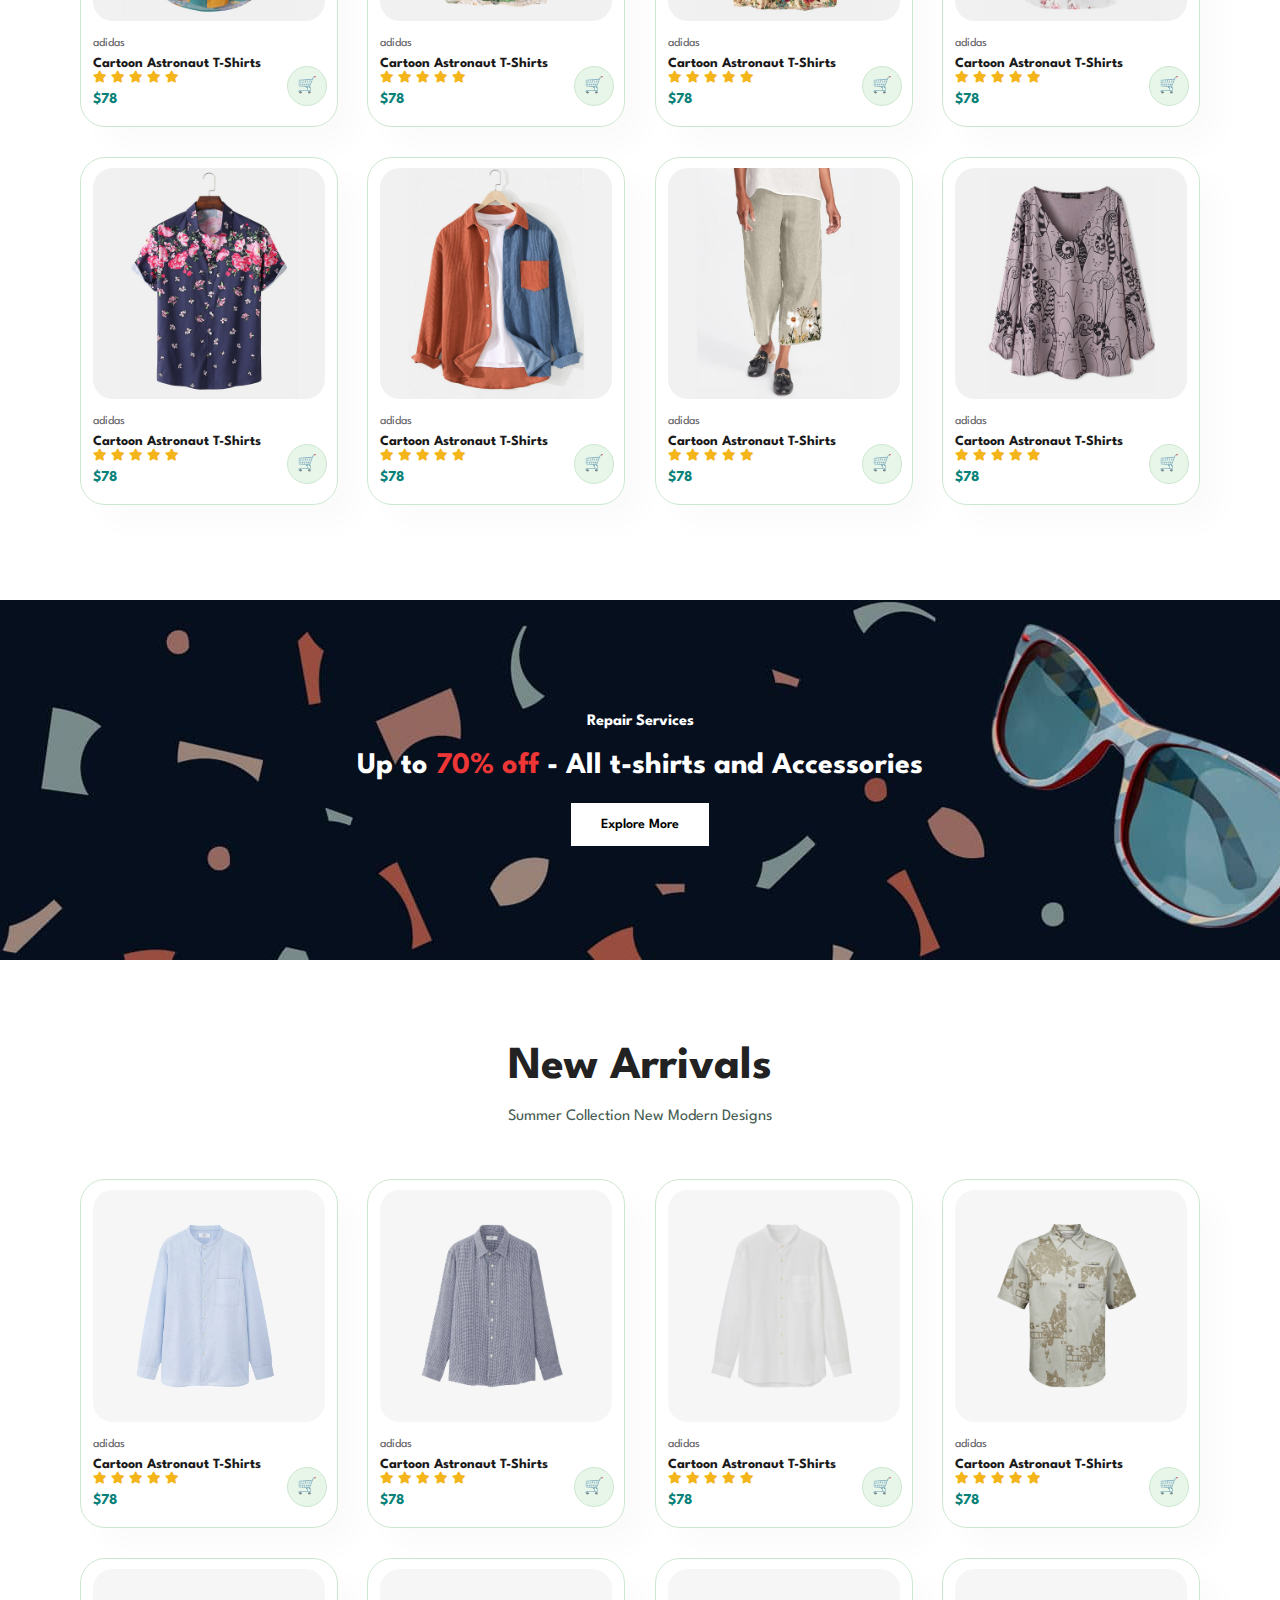
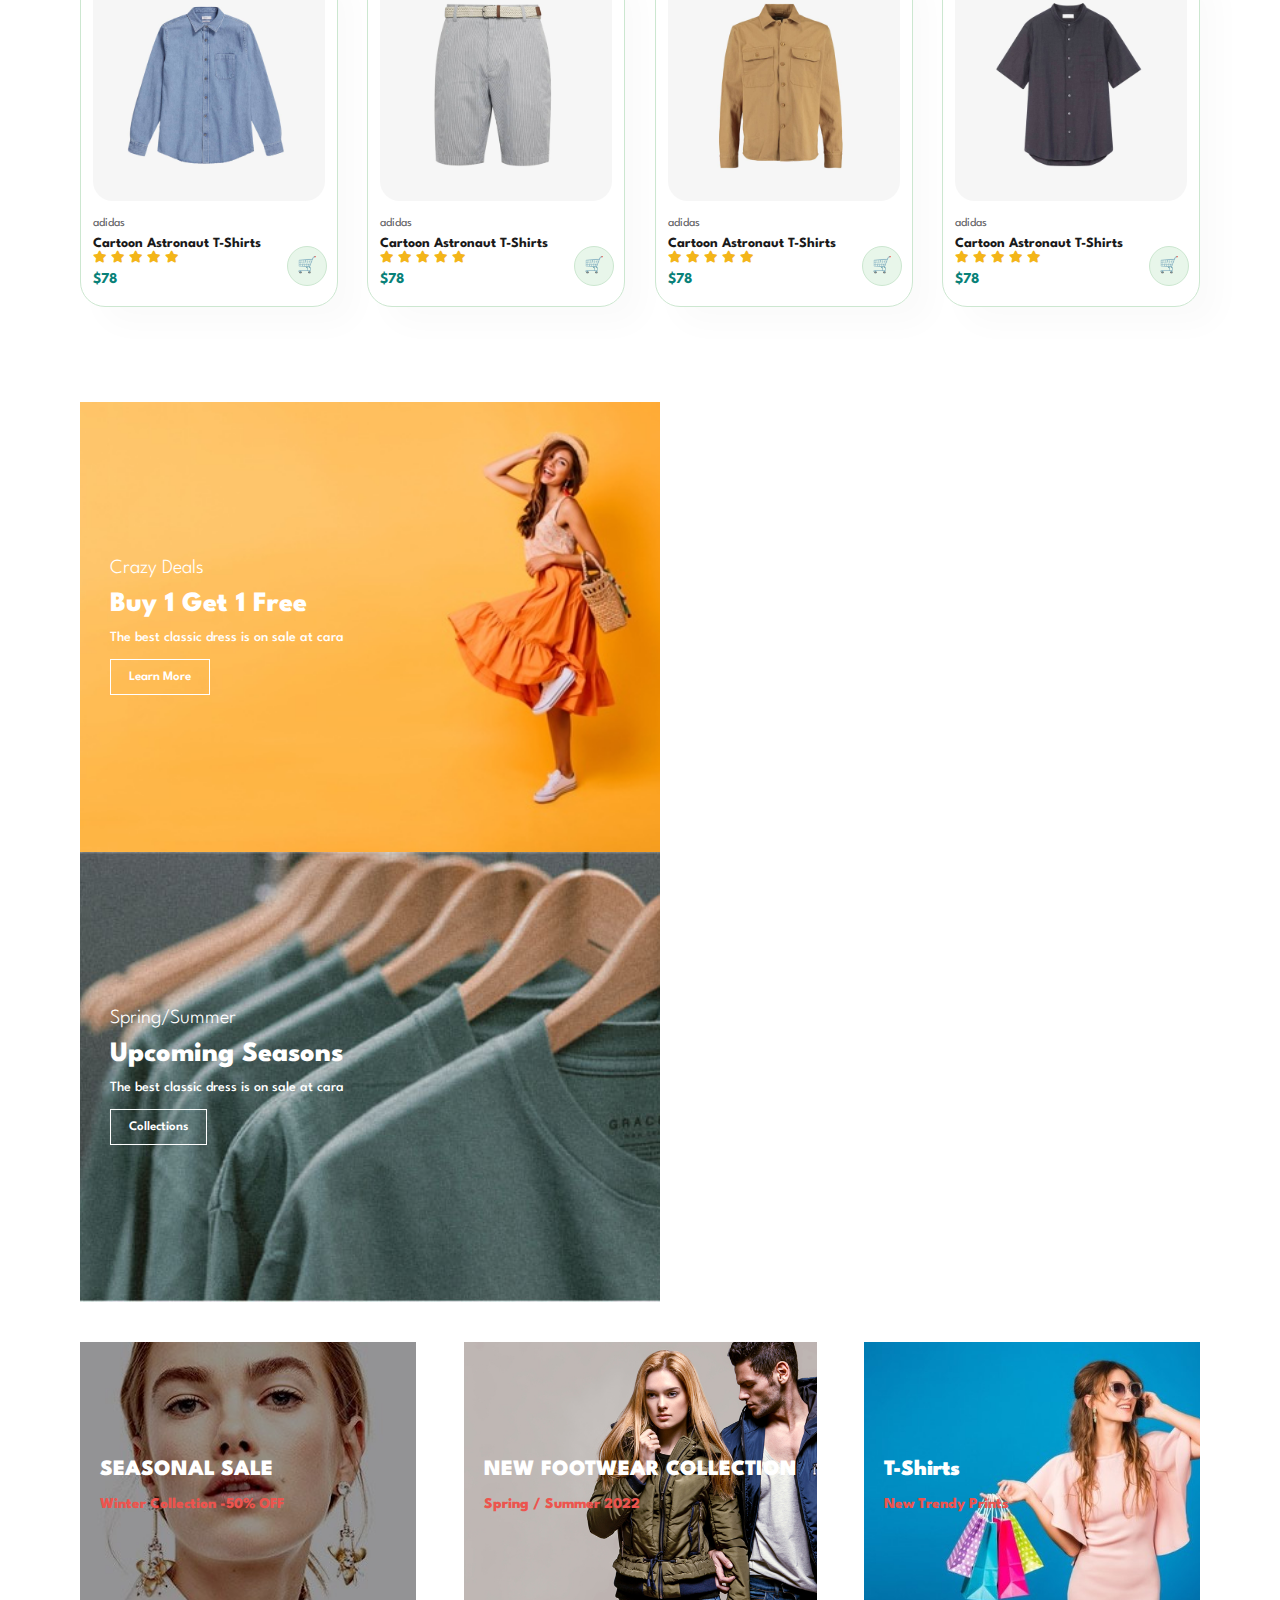
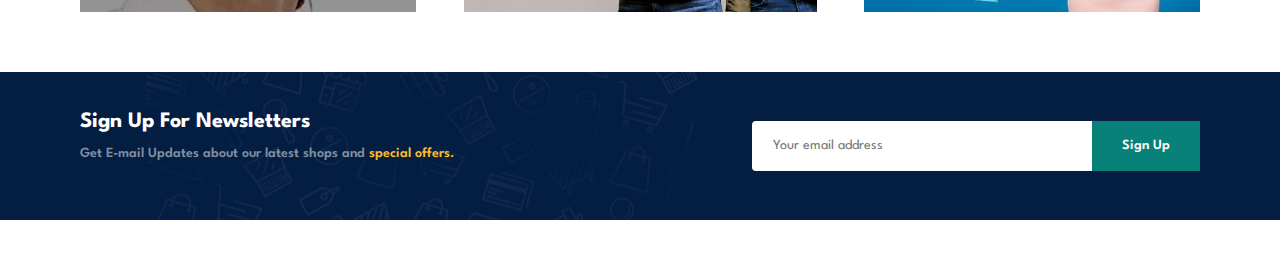
==== commit e529699b: "Added the newsletter section" ====
--- a/index.html
+++ b/index.html
@@ -388,7 +388,20 @@
         </div>
     </section>
 
-    
+    <section id="newsletter" class="section-p1 section-m1">
+        <div class="newstext">
+            <h4>Sign Up For Newsletters</h4>
+            <p>Get E-mail Updates about our latest shops and <span>special offers.</span></p>
+        </div>
+
+        <div class="form">
+            <input type="text" placeholder="Your email address">
+            <button class="normal">Sign Up</button>
+        </div>
+    </section>
+
+
+
     <script src="script.js"></script>
 </body>
 </html>--- a/style.css
+++ b/style.css
@@ -431,4 +431,60 @@
 
 #banner3 .banner-box3{
     background-image: url("./img/banner/b18.jpg");
+}
+
+#newsletter{
+    display: flex;
+    justify-content: space-between;
+    flex-wrap: wrap;
+    align-items: center;
+    background-image: url("./img/banner/b14.png");
+    background-position: 20% 30%;
+    background-repeat: no-repeat;
+    background-color: #041e42;
+}
+
+#newsletter h4{
+    font-size: 22px;
+    font-weight: 700;
+    color: #fff;
+}
+
+#newsletter p{
+    font-size: 14px;
+    font-weight: 600;
+    color: #818ea0;
+}
+
+#newsletter p span{
+    color: #ffbd27;
+}
+
+#newsletter .form{
+    display: flex;
+    width: 40%;
+}
+
+#newsletter input{
+    height: 3.125rem;
+    padding: 0 1.25rem;
+    font-size: 14px;
+    width: 100%;
+    border: 1px solid transparent;
+    border-radius: 4px;
+    outline: none;
+    border-top-right-radius: 0 ;
+    border-bottom-right-radius: 0;
+
+
+}
+
+#newsletter button.normal{}
+
+#newsletter button{
+    background-color: #088178;
+    color: #fff;
+    white-space: nowrap;
+    border-top-left-radius: 0 ;
+    border-bottom-left-radius: 0;
 }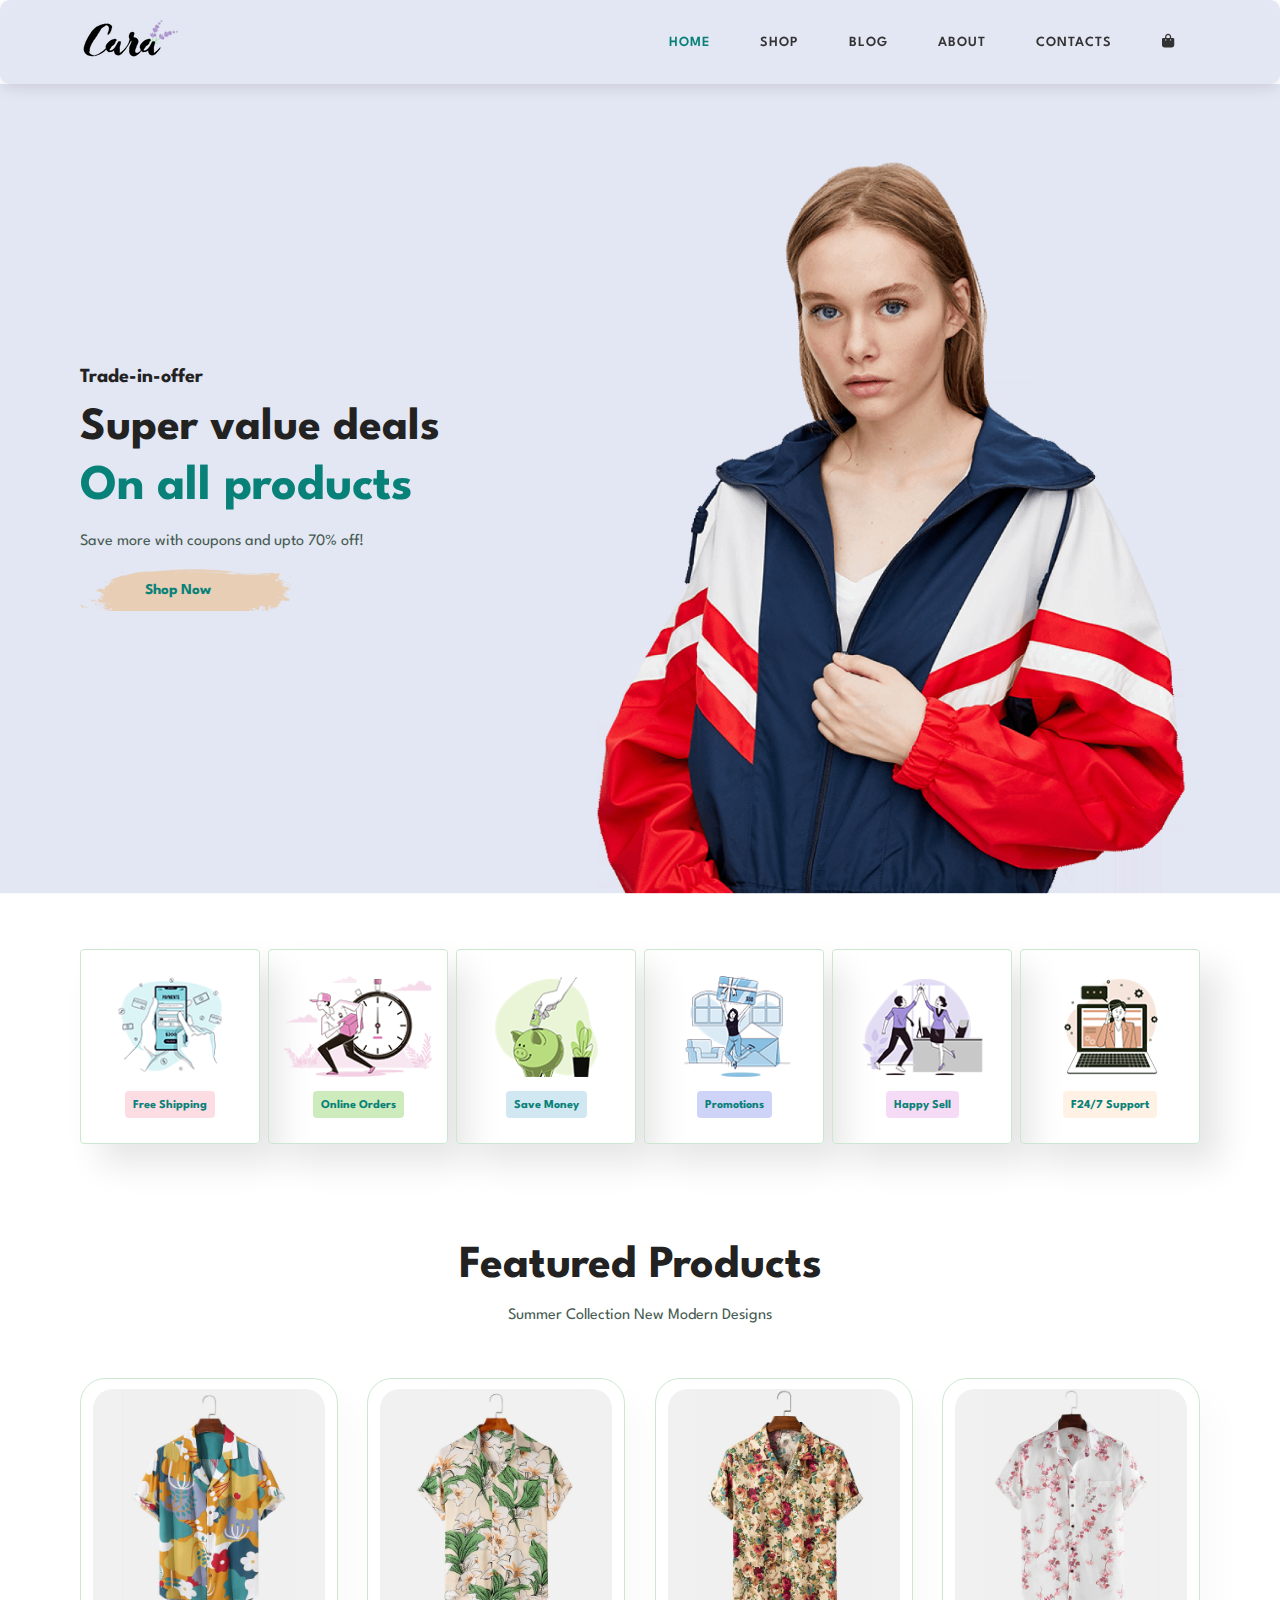
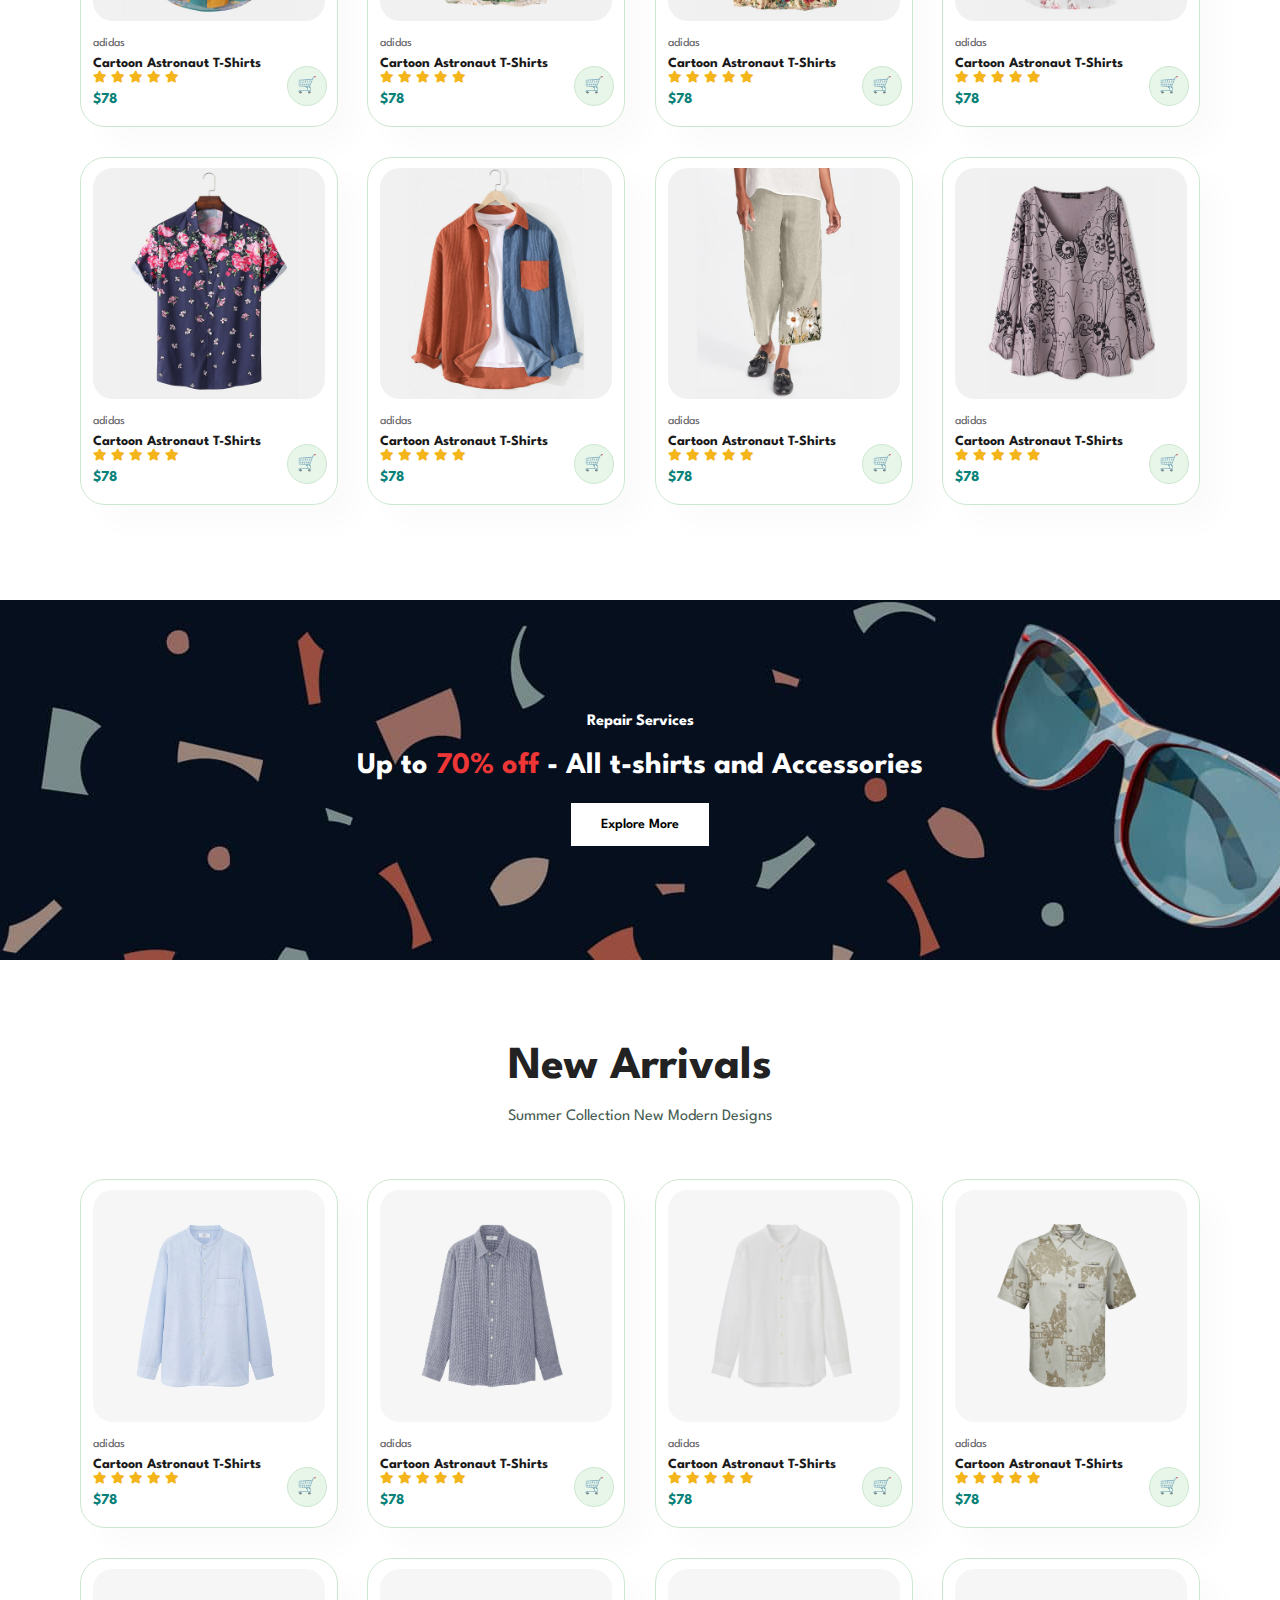
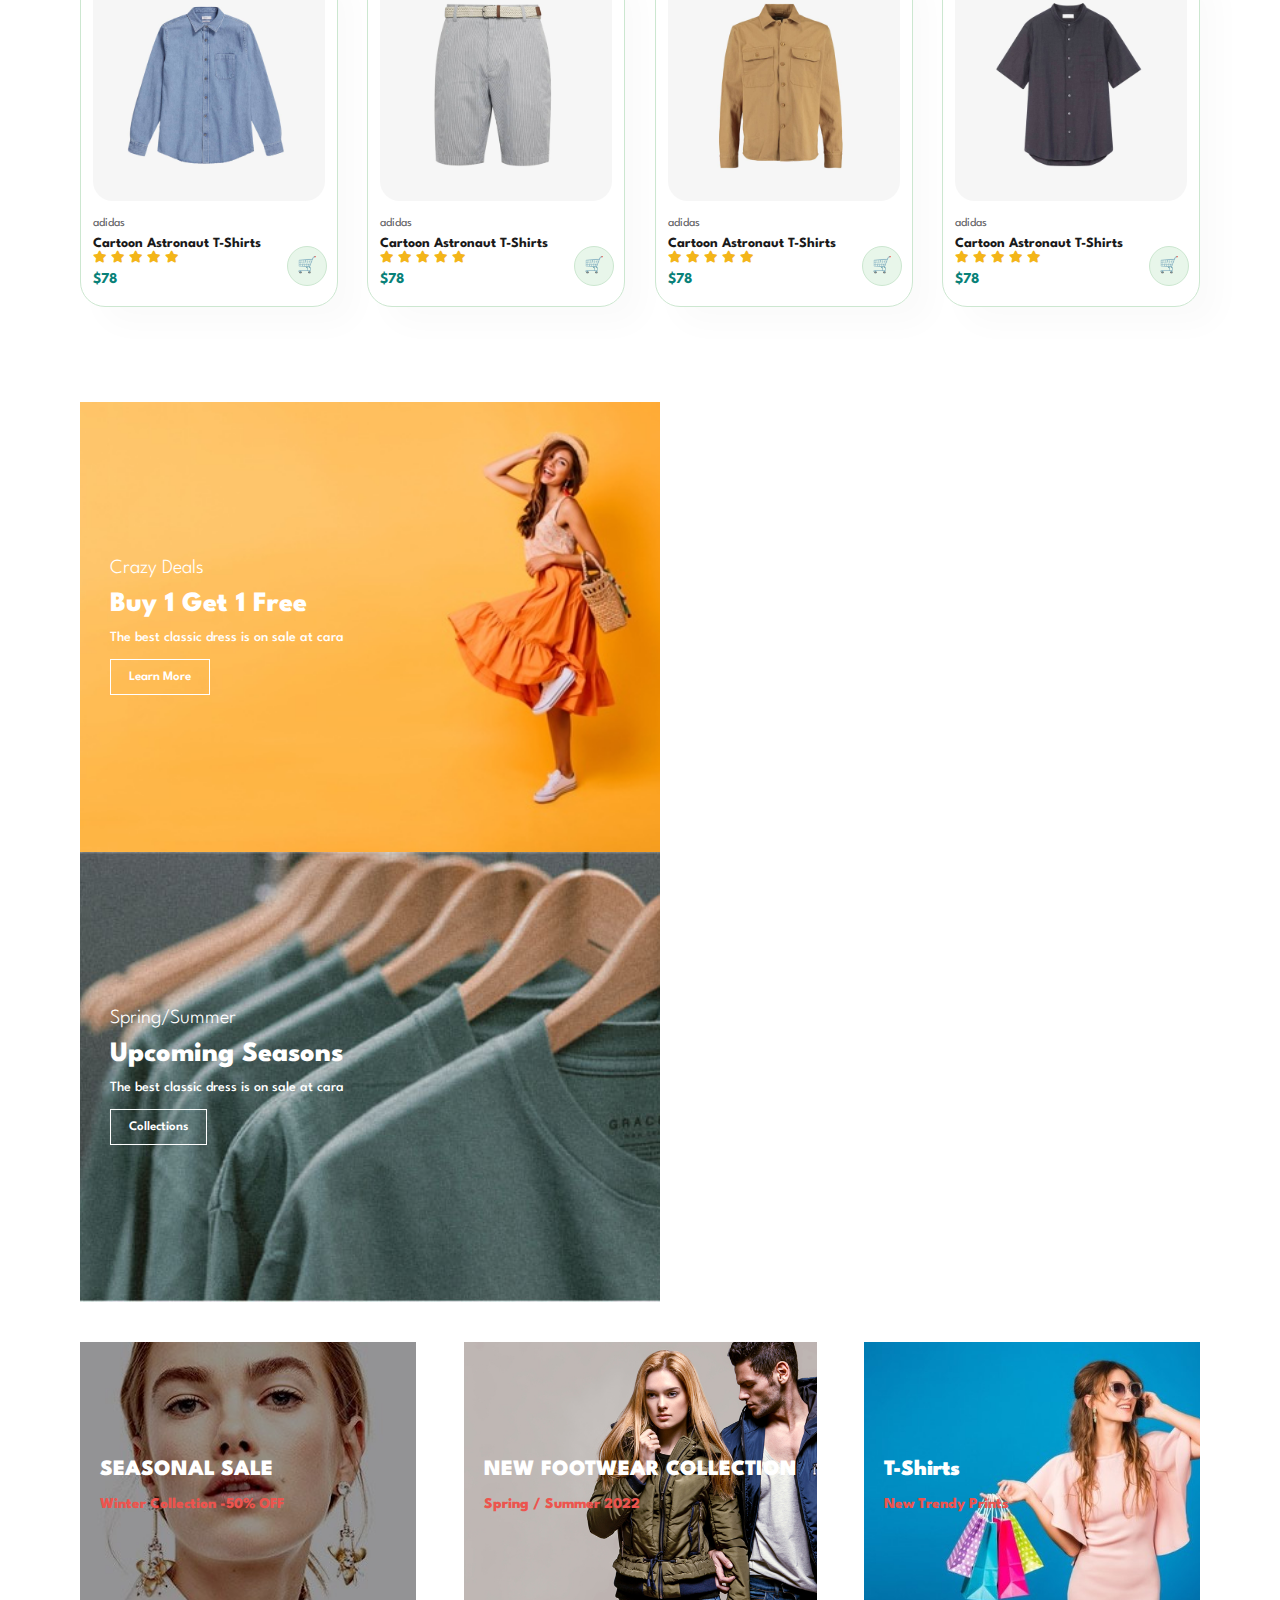
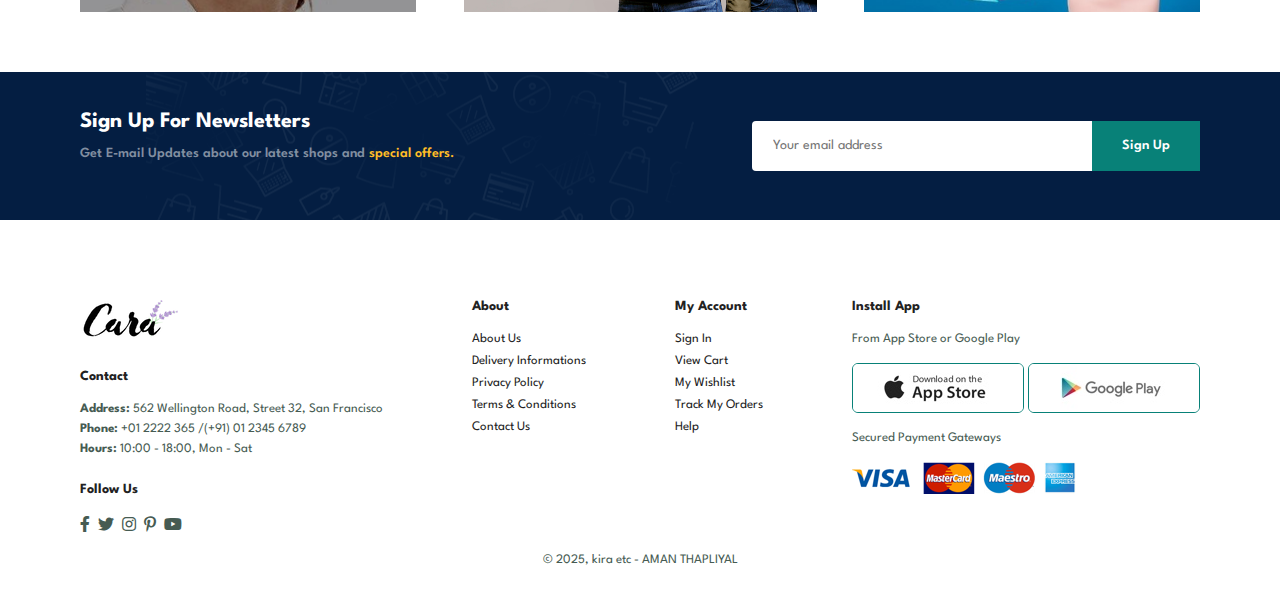
==== commit f135d994: "Added the footer section" ====
--- a/index.html
+++ b/index.html
@@ -400,6 +400,58 @@
         </div>
     </section>
 
+    <footer class="section-p1">
+        <div class="col">
+            <img class="logo" src="./img/logo.png" alt="">
+            <h4>Contact</h4>
+            <p><strong>Address: </strong>562 Wellington Road, Street 32, San Francisco</p>
+            <p><strong>Phone: </strong>+01 2222 365 /(+91) 01 2345 6789</p>
+            <p><strong>Hours: </strong>10:00 - 18:00, Mon - Sat</p>
+            <div class="follow">
+                <h4>Follow Us</h4>
+                <div class="icon">
+                    <i class="fab fa-facebook-f"></i>
+                    <i class="fab fa-twitter"></i>
+                    <i class="fab fa-instagram"></i>
+                    <i class="fab fa-pinterest-p"></i>
+                    <i class="fab fa-youtube"></i>
+                </div>
+            </div>
+        </div>
+
+        <div class="col">
+            <h4>About</h4>
+            <a href="#">About Us</a>
+            <a href="#">Delivery Informations</a>
+            <a href="#">Privacy Policy</a>
+            <a href="#">Terms & Conditions</a>
+            <a href="#">Contact Us</a>
+        </div>
+
+        <div class="col">
+            <h4>My Account</h4>
+            <a href="#">Sign In</a>
+            <a href="#">View Cart</a>
+            <a href="#">My Wishlist</a>
+            <a href="#">Track My Orders</a>
+            <a href="#">Help</a>
+        </div>
+
+        <div class="col install">
+            <h4>Install App</h4>
+            <p>From App Store or Google Play</p>
+            <div class="row">
+                <img src="./img/pay/app.jpg" alt="">
+                <img src="./img/pay/play.jpg" alt="">
+            </div>
+            <p>Secured Payment Gateways</p>
+            <img src="./img/pay/pay.png" alt="">
+        </div>
+
+        <div class="copyright">
+            <p>&copy; 2025, kira etc - AMAN THAPLIYAL</p>
+        </div>
+    </footer>
 
 
     <script src="script.js"></script>
--- a/style.css
+++ b/style.css
@@ -389,7 +389,7 @@
 }
 
 #sm-banner .banner-box2{
-    background-image: url("/img/banner/b10.jpg");
+    background-image: url("./img/banner/b10.jpg");
 }
 
 #banner3 .banner-box{
@@ -487,4 +487,69 @@
     white-space: nowrap;
     border-top-left-radius: 0 ;
     border-bottom-left-radius: 0;
-}+}
+
+footer{
+    display: flex;
+    flex-wrap: wrap;
+    justify-content: space-between;
+}
+
+footer .col{
+    display: flex;
+    flex-direction: column;
+    align-items: flex-start;
+    margin-bottom: 20px;
+}
+
+footer .logo{
+    margin-bottom: 30px;
+}
+
+footer h4{
+    font-size: 14px;
+    padding-bottom: 20px;
+}
+
+footer p{
+    font-size: 13px;
+    margin: 0 0 8px 0;
+}
+
+footer a{
+    font-size: 13px;
+    text-decoration: none;
+    color: #222;
+    margin-bottom: 10px;
+}
+
+footer .follow{
+    margin-top: 20px;
+}
+
+footer .follow i{
+    color: #465b52;
+    padding-right: 4px;
+    cursor: pointer;
+}
+
+footer .install .row img{
+    border: 1px solid #088178;
+    border-radius: 6px;
+}
+
+footer .install img{
+    margin: 10px 0 15px 0;
+}
+
+
+footer .follow i:hover,
+footer a:hover{
+    color: #088178;
+}
+
+
+footer .copyright{
+    width: 100%;
+    text-align: center;
+}
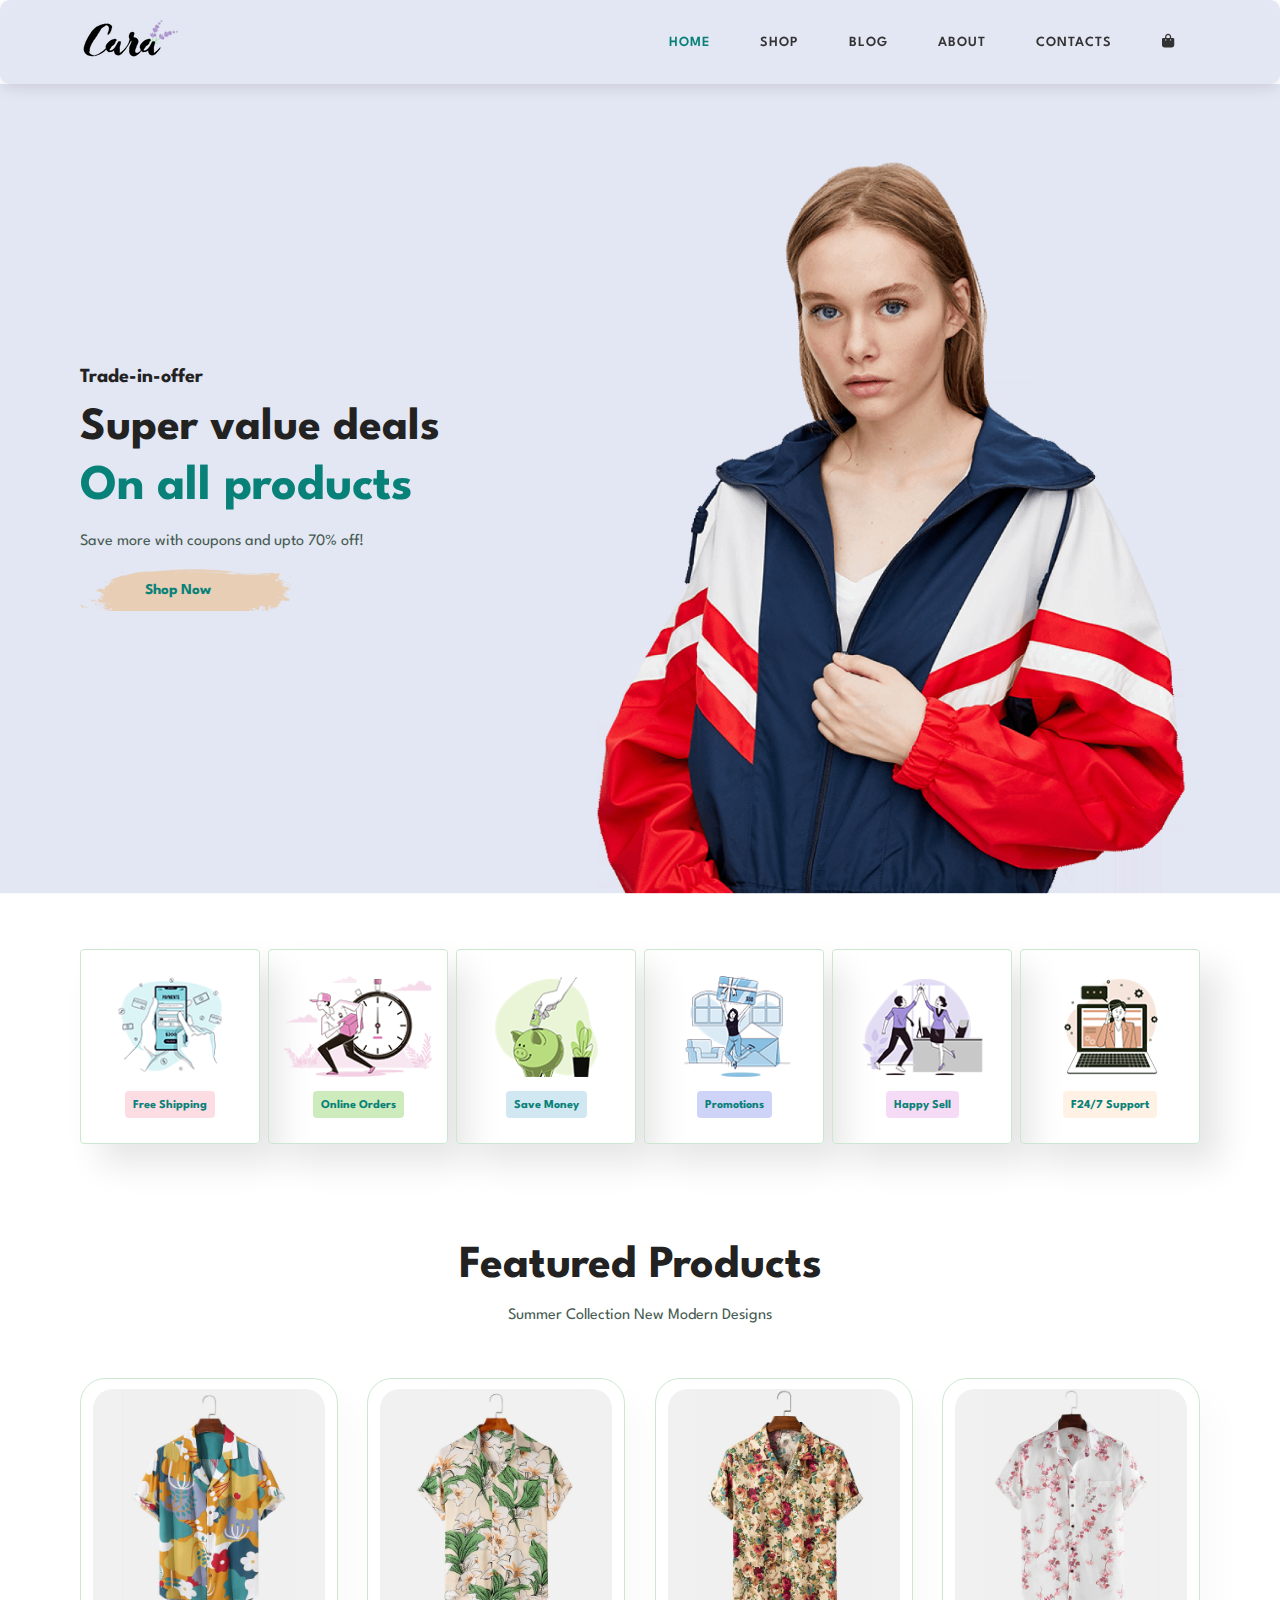
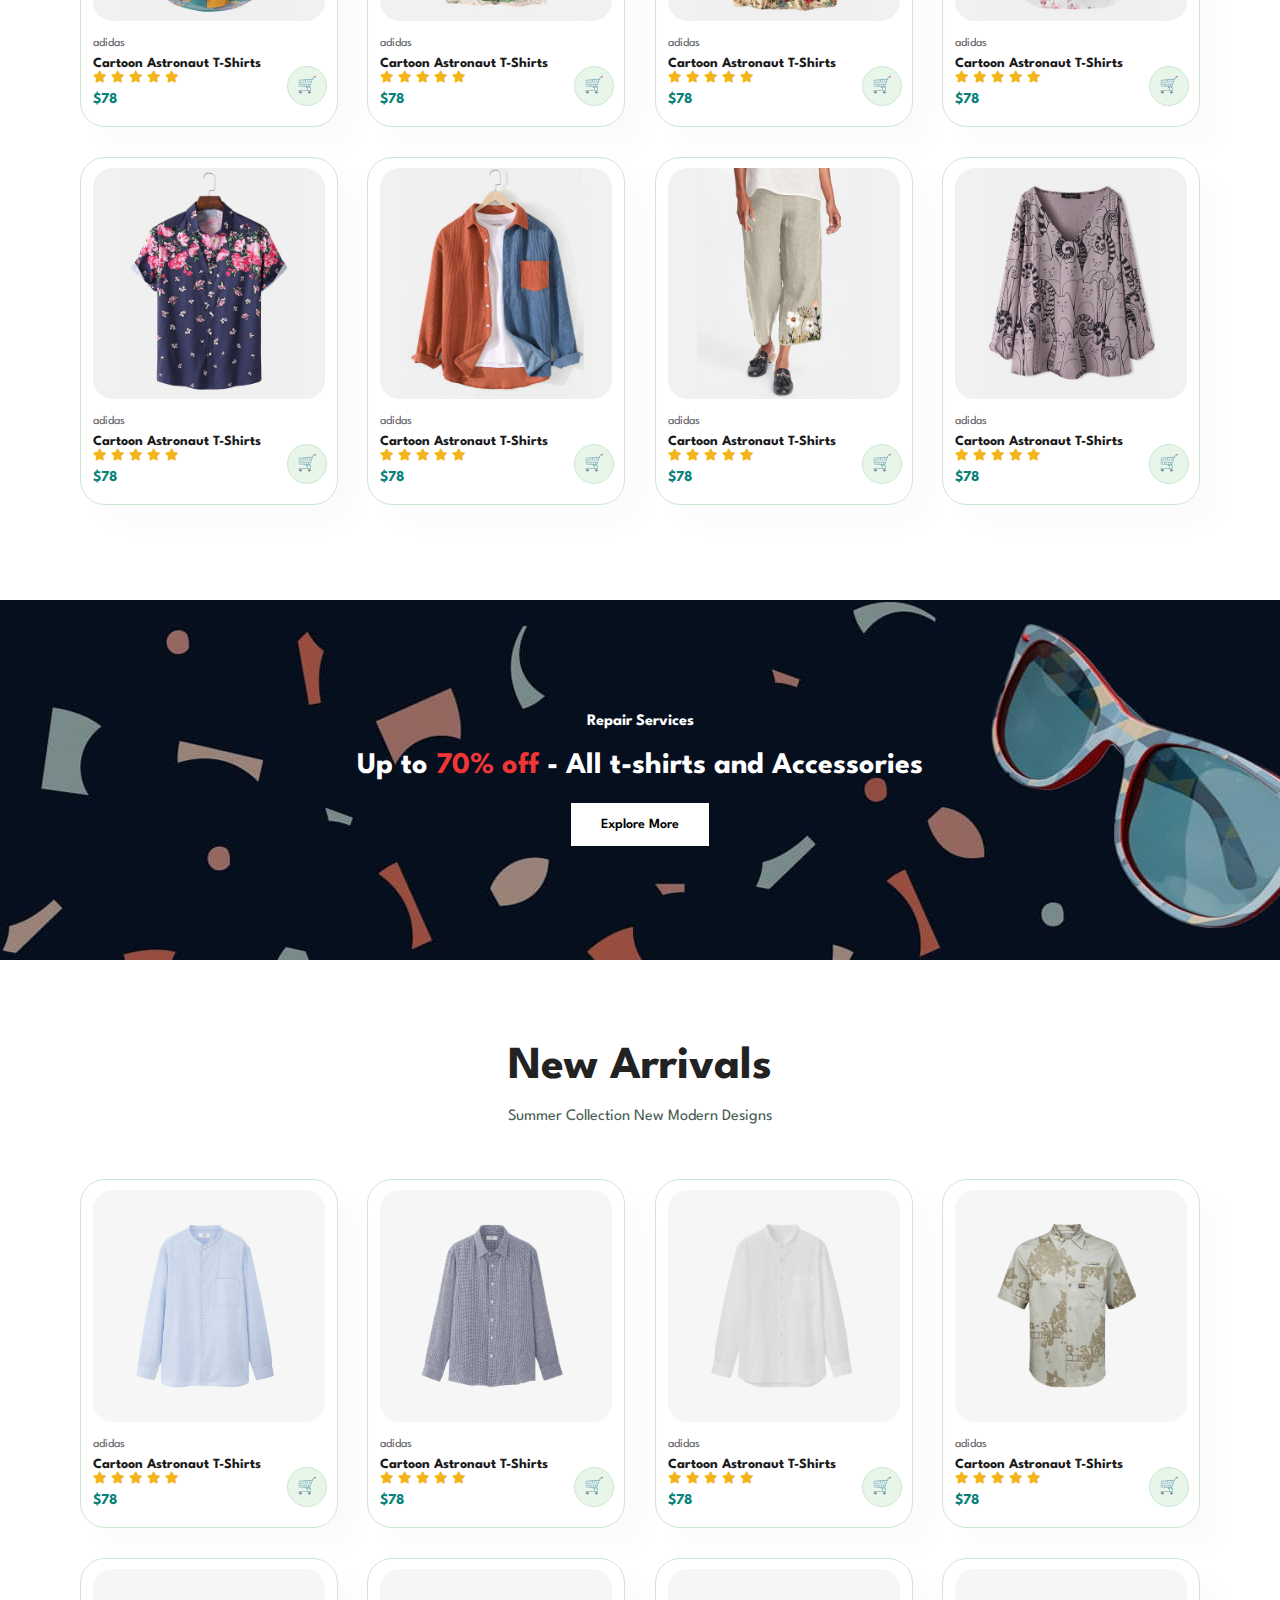
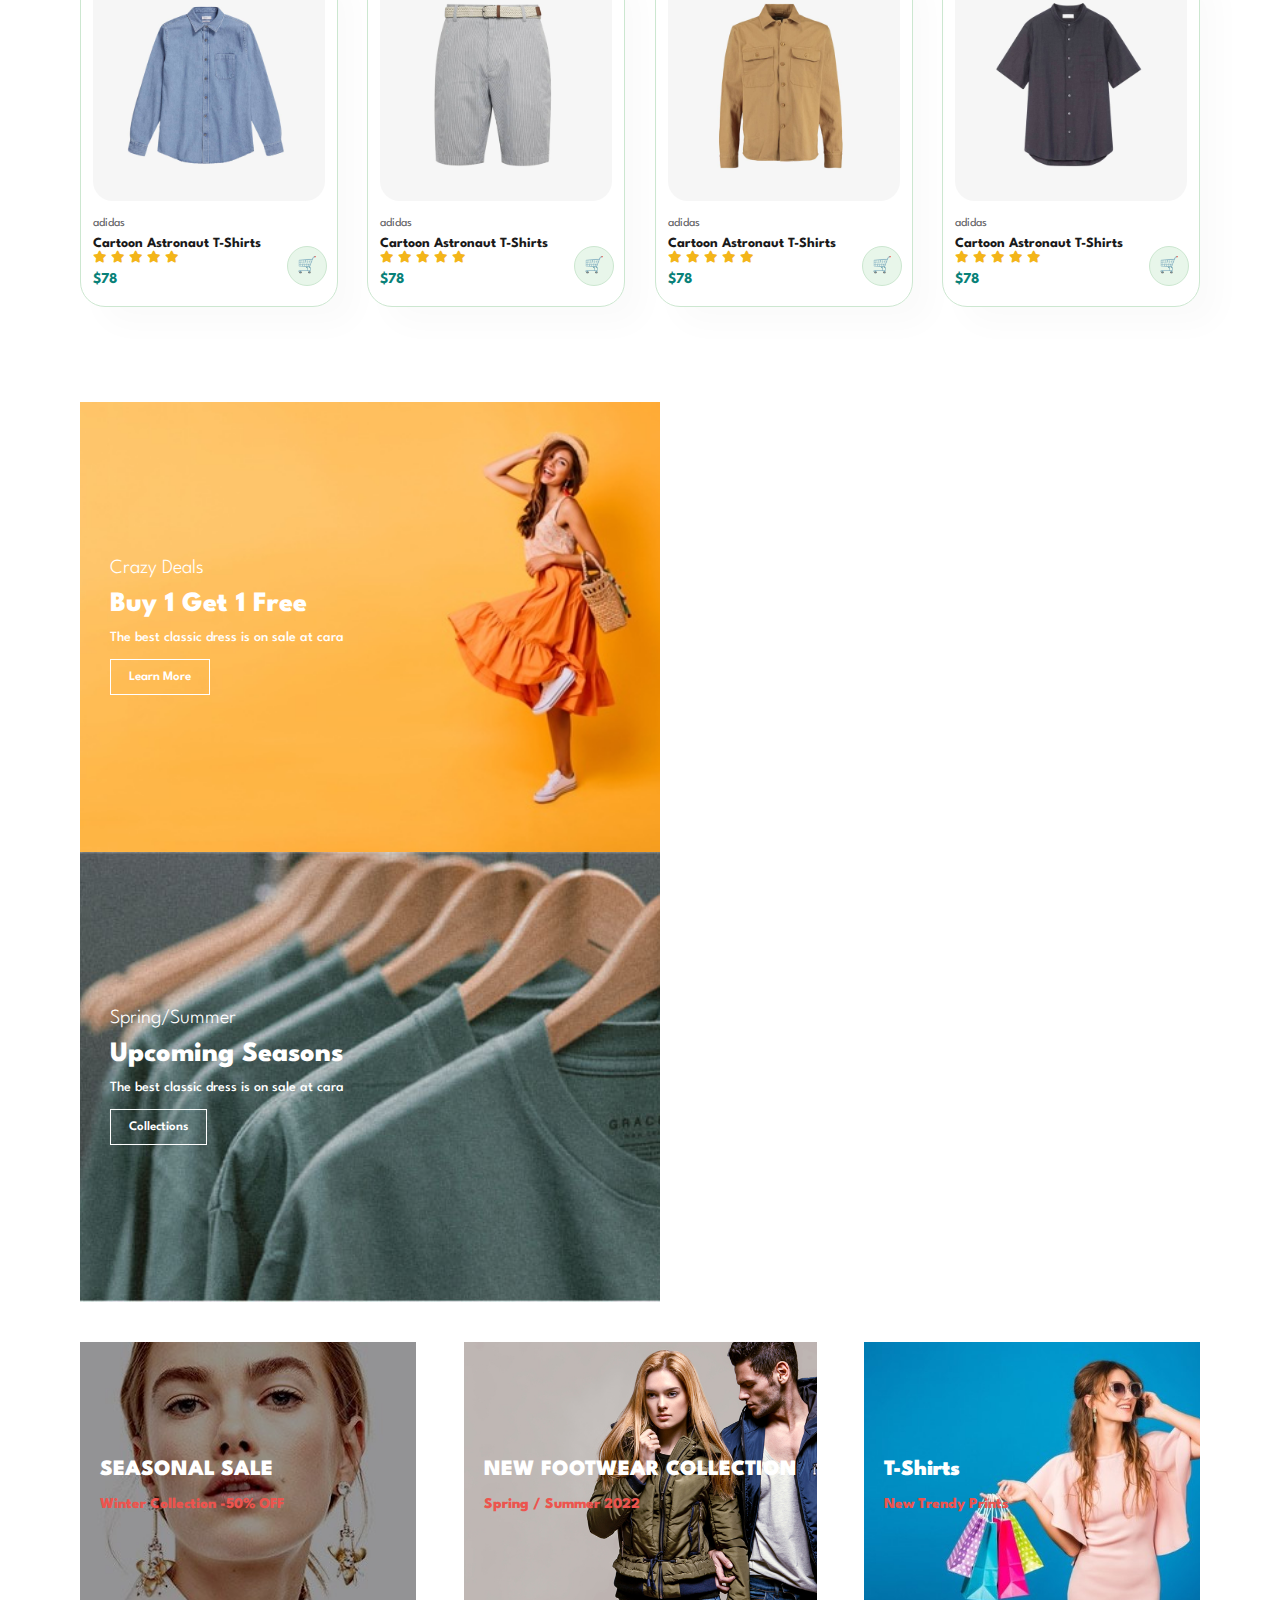
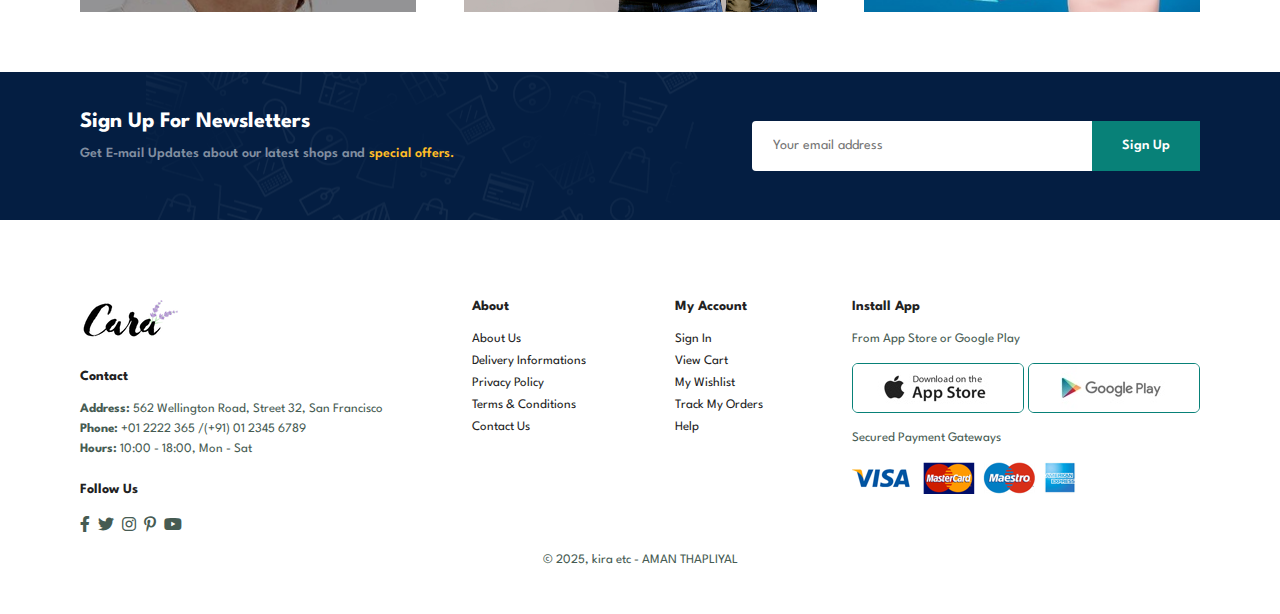
==== commit f3f5f8b5: "Made it responsive for all screen devices" ====
--- a/index.html
+++ b/index.html
@@ -6,7 +6,6 @@
     <title>CARA</title>
     <link rel="stylesheet" href="style.css">
     <link rel="stylesheet" href="https://cdnjs.cloudflare.com/ajax/libs/font-awesome/6.0.0-beta3/css/all.min.css" />
-    <link rel="stylesheet" href="https://cdnjs.cloudflare.com/ajax/libs/font-awesome/5.15.4/css/all.min.css" />
 
     
 </head>
@@ -20,8 +19,14 @@
                 <li><a href="blog.html">Blog</a></li>
                 <li><a href="about.html">About</a></li>
                 <li><a href="contact.html">Contacts</a></li>
-                <li><a href="cart.html"><i class="fa-solid fa-bag-shopping"></i></a></li>
+                <li id="lg-bag"><a href="cart.html"><i class="fa-solid fa-bag-shopping"></i></a></li>
+                <a href="#" id="close"><i class="far fa-times-circle"></i></a>
             </ul>
+        </div>
+
+        <div id="mobile">
+            <a href="cart.html"><i class="fa-solid fa-bag-shopping"></i></a>
+            <i id="bar" class="fas fa-bars"></i>
         </div>
     </section>
 
--- a/style.css
+++ b/style.css
@@ -553,3 +553,182 @@
     width: 100%;
     text-align: center;
 }
+
+#mobile {
+    display: none;
+    align-items: center;
+}
+
+#close{
+    display: none;
+
+}
+
+@media (max-width:799px) {
+
+    .section-p1{
+        padding: 40px 40px;
+    }
+    #navbar{
+        display: flex;
+        flex-direction: column;
+        align-items: flex-start;
+        justify-content: flex-start;
+        position: fixed;
+        top: 0;
+        right: -300px;
+        width: 300px;
+        height: 100vh;
+        background-color: #E3E6F3;
+        box-shadow: 0px 40px 60px rgba(0,0,0,0.1);
+        padding: 80px 0 0 10px;
+        transition: 0.3s;
+
+    }
+
+    #navbar.active{
+        right: 0;
+    }
+
+    #navbar li{
+        margin-bottom: 25px;
+
+    }
+
+    #mobile {
+        display: flex;
+        align-items: center;
+    }
+
+    #mobile i{
+        color: #1a1a1a;
+        font-size: 24px;
+        padding-left: 20px;
+    }
+
+    #close{
+        display: initial;
+        position: absolute;
+        top: 30px;
+        left: 30px;
+        color: #222;
+        font-size: 24px;
+    }
+
+    #lg-bag{
+        display: none;
+    }
+
+    #hero{
+        height: 70vh;
+        padding: 0 80px;
+        background-position: top 30% right 30%;
+    }
+
+    #feature{
+        justify-content: center;
+    }
+
+    #feature .fe-box{
+        margin: 15px 15px;
+    }
+
+    #product1 .pro-container{
+        justify-content: center;
+    }
+
+    #product1 .pro{
+        margin: 15px;
+    }
+
+    #banner{
+        height: 20vh;
+    }
+
+    #sm-banner .banner-box{
+        height: 30vh;
+        min-width: 100%;
+    }
+
+    #banner3{
+        padding: 0 40px;
+
+    }
+
+    #banner3 .banner-box{
+        width: 28%;
+    }
+
+    #newsletter .from{
+        width: 70%;
+    }
+}
+
+
+@media (max-width:477px) {
+    .section-p1{
+        padding: 20px;
+
+    }
+    #header{
+        padding: 10px 30px;
+    }
+
+    h1{
+        font-size: 38px;
+    }
+
+    h2{
+        font-size: 32px;
+    }
+
+    #hero{
+        padding: 0 20px;
+        background-position: 55%;
+    }
+
+    #feature .fe-box{
+        width: 155px;
+        margin: 0 0 15px 0;
+    }
+
+    #feature{
+        justify-content: space-between;
+    }
+
+    #product1 .pro{
+        width: 100%;
+    }
+
+    #banner{
+        height: 40vh;
+    }
+
+    #sm-banner .banner-box{
+        height: 40vh;
+    }
+
+    #sm-banner .banner-box2{
+        margin-top: 20px;
+    }
+
+    #banner3{
+        padding: 0 20px;
+    }
+
+    #banner3 .banner-box{
+        width: 100%;
+    }
+
+    #newsletter {
+        padding: 40px 20px;
+    }
+
+    #newsletter .from{
+        width: 100%;
+    }
+
+    footer .copyright{
+        text-align: center;
+    }
+}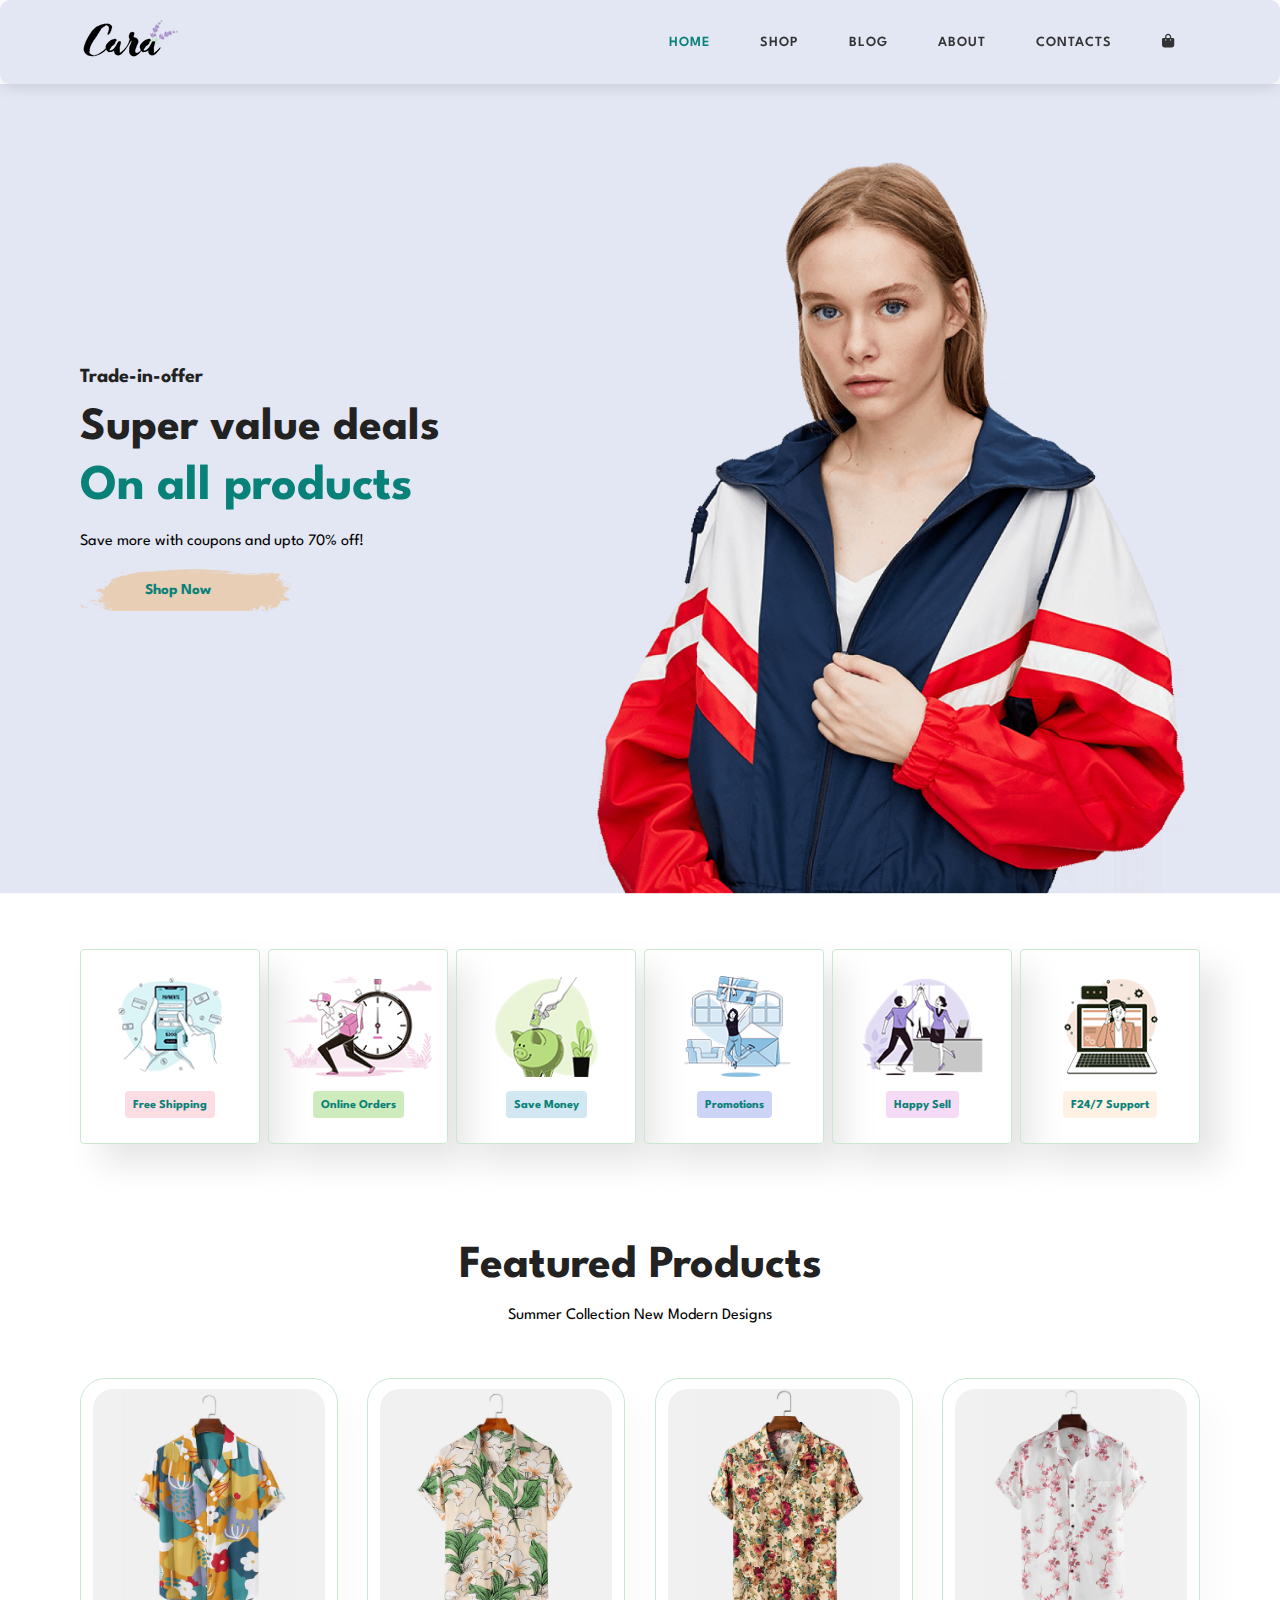
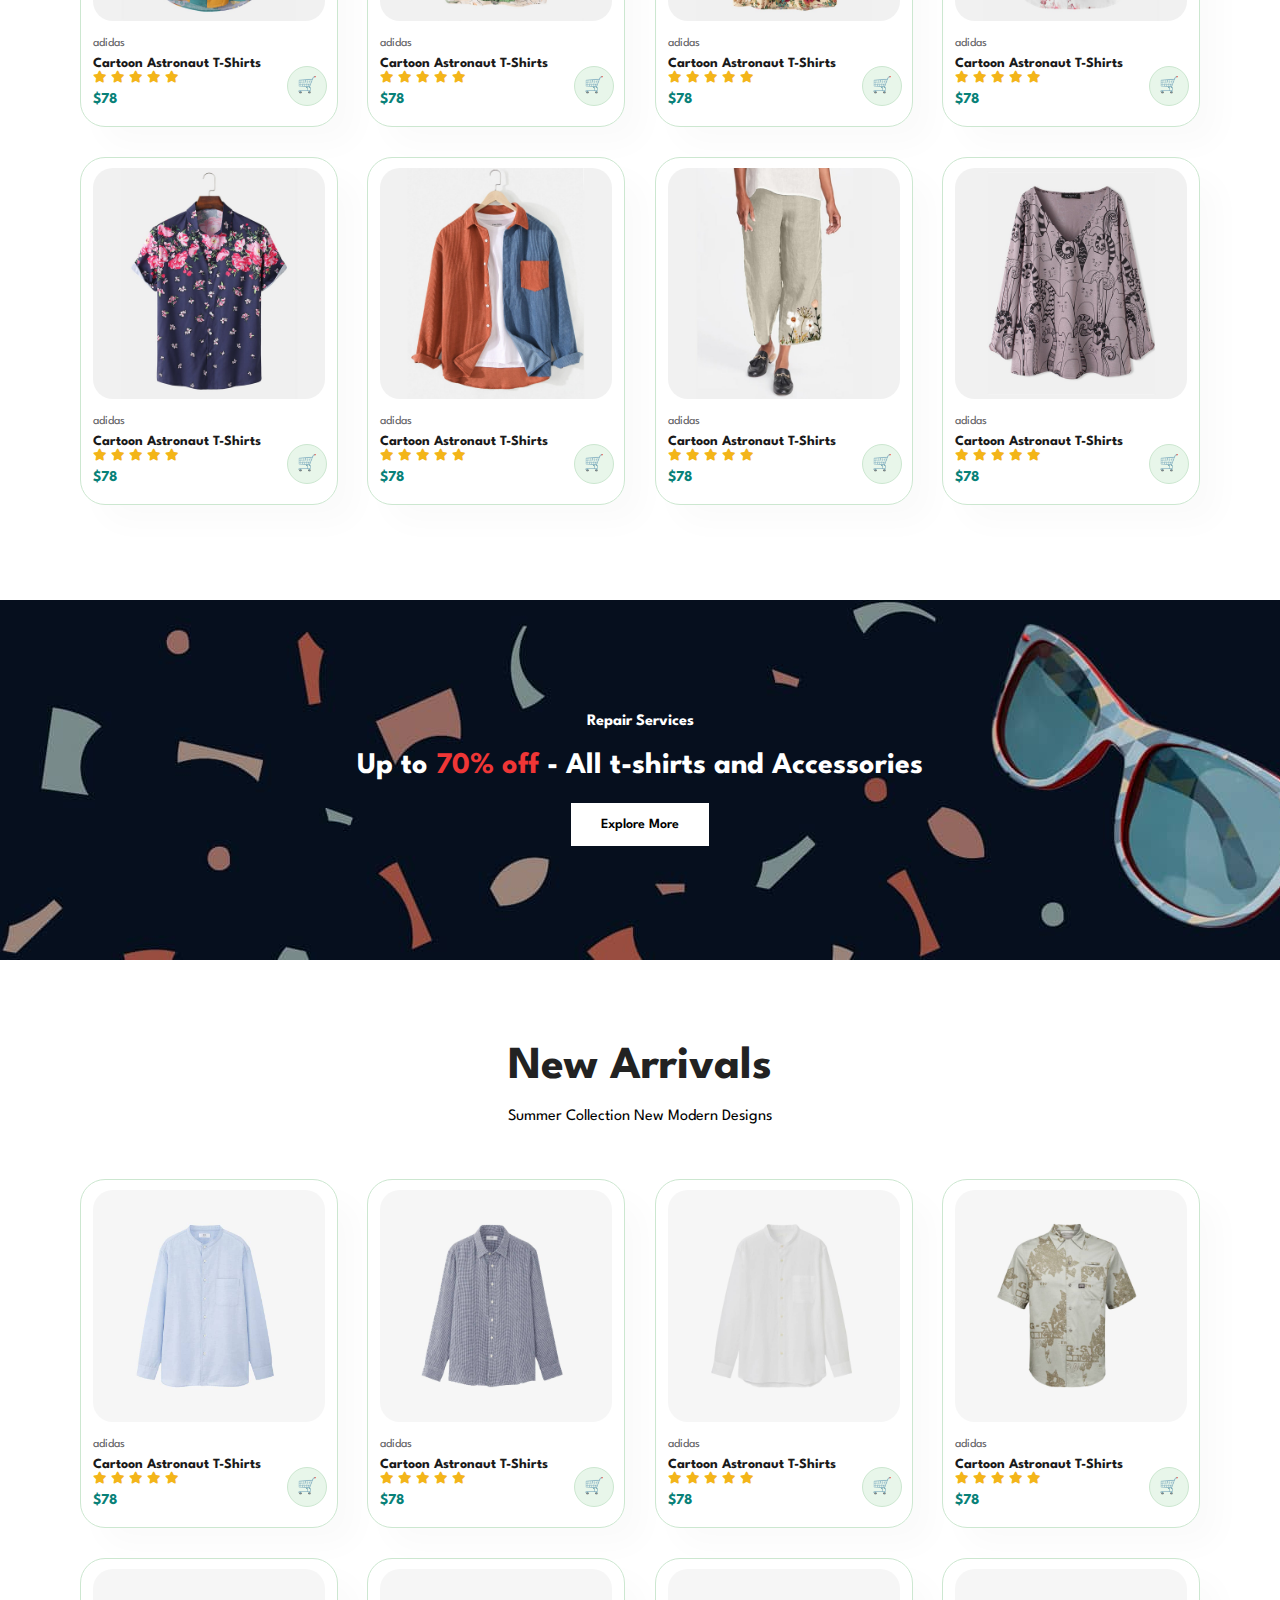
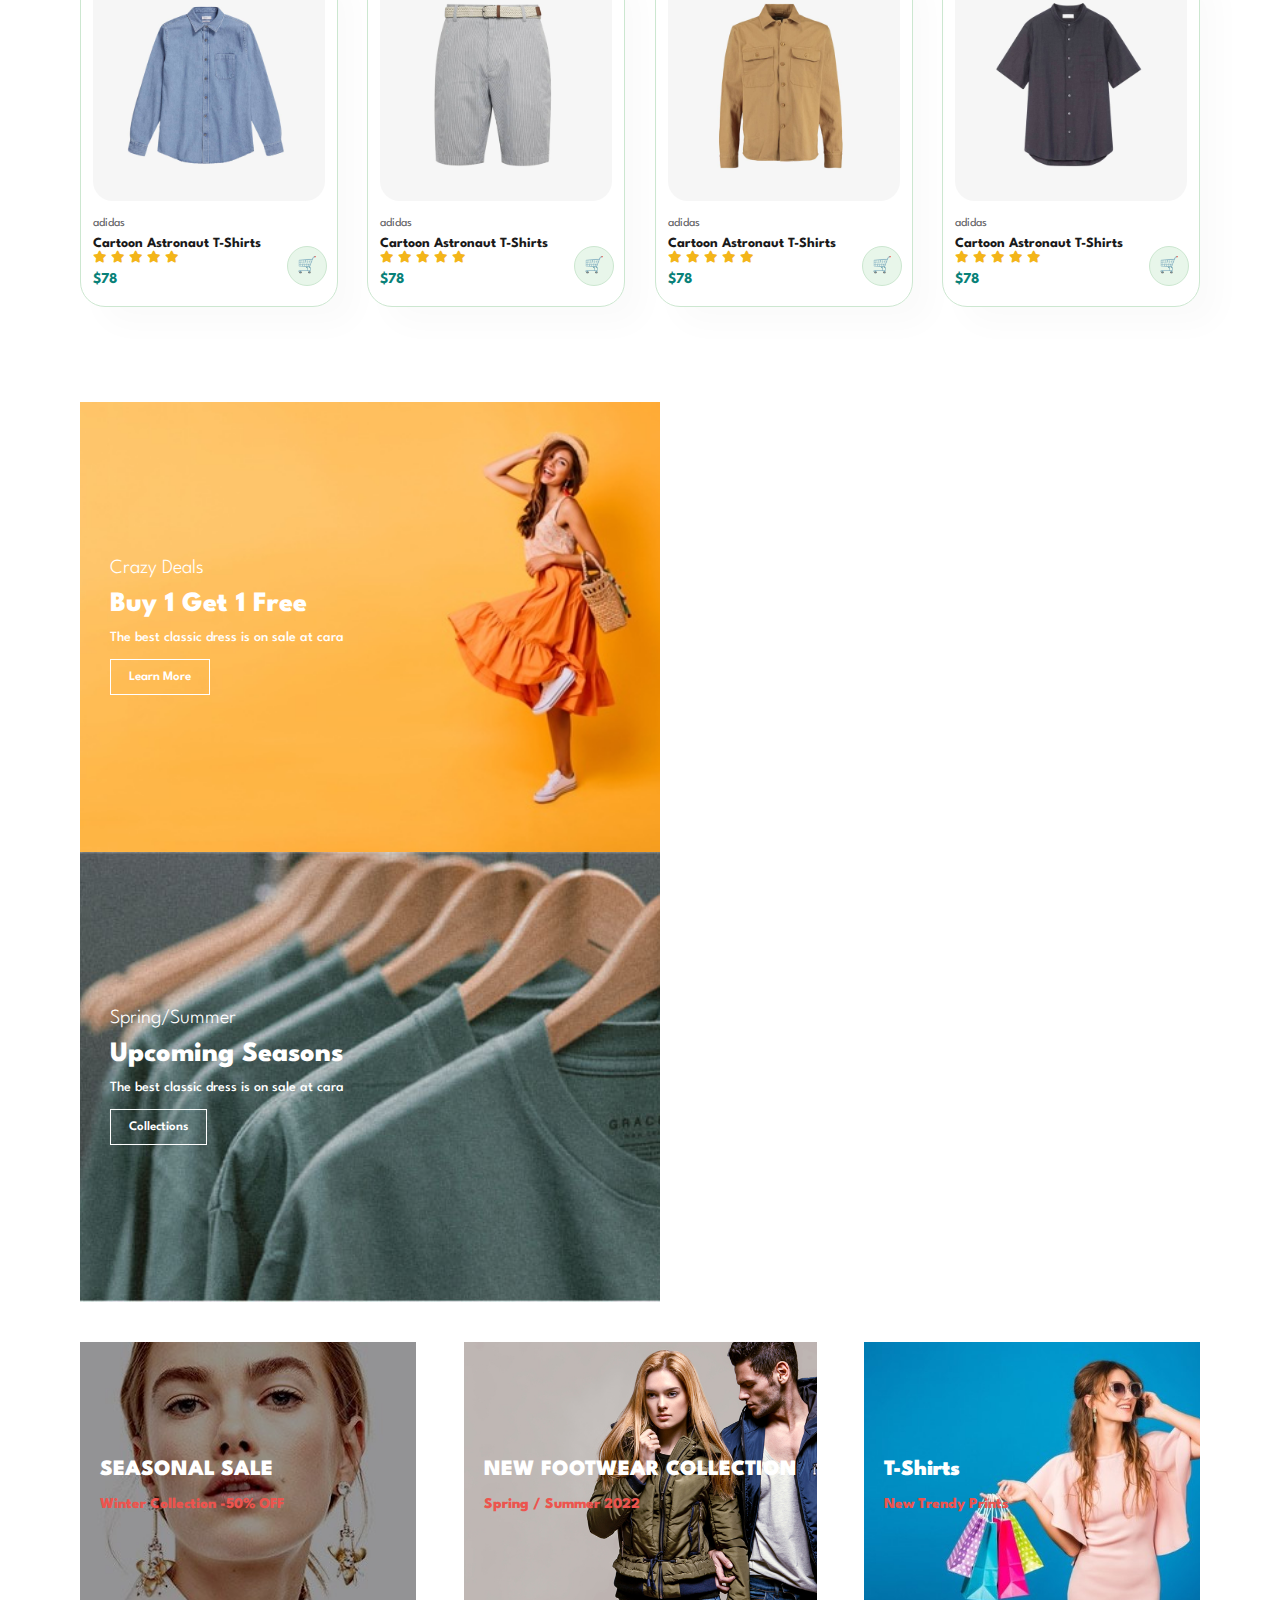
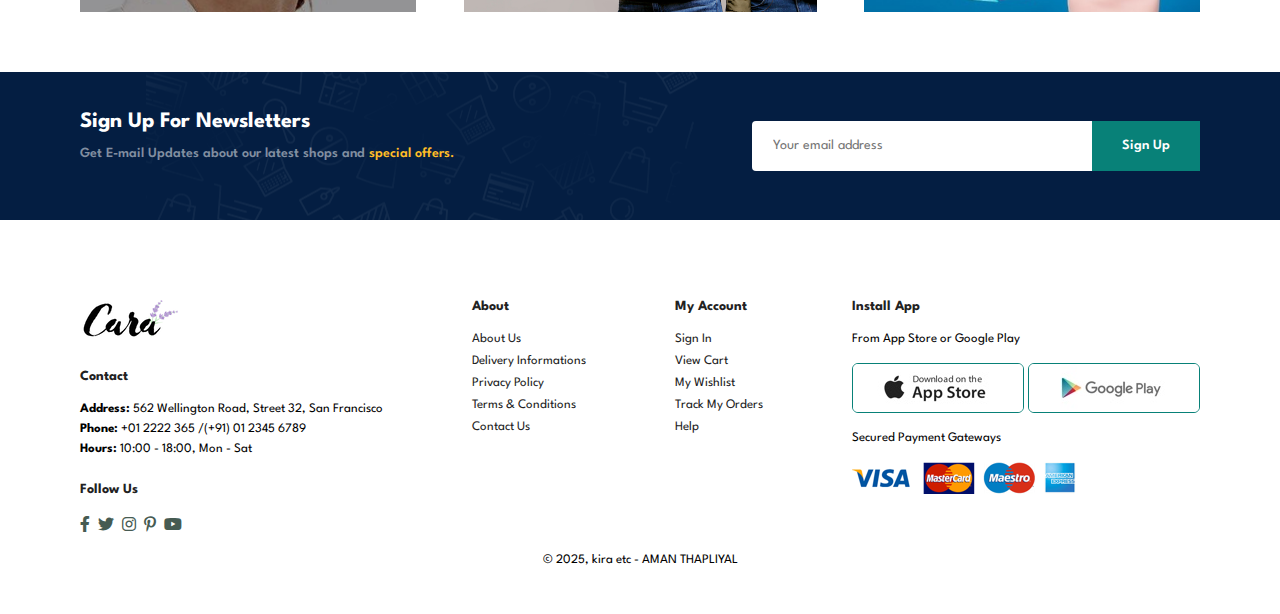
==== commit abe44782: "changes" ====
--- a/index.html
+++ b/index.html
@@ -73,128 +73,128 @@
     <section id="product1" class="section-p1">
         <h2>Featured Products</h2>
         <p>Summer Collection New Modern Designs</p>
-        <div class="pro-container">
+        <div class="pro-container" onclick="window.location.href='sproduct.html'">
             <div class="pro">
-                <img src="./img/products/f1.jpg" alt="">
-                <div class="des">
-                    <span>adidas</span>
-                    <h5>Cartoon Astronaut T-Shirts</h5>
-                    <div class="star">
-                        <i class="fas fa-star"></i>
-                        <i class="fas fa-star"></i>
-                        <i class="fas fa-star"></i>
-                        <i class="fas fa-star"></i>
-                        <i class="fas fa-star"></i>
-                    </div>
-                    <h4>$78</h4>
-                </div>
-                <a href="#"><div class="custom-cart-icon">&#128722;</div></a>
-            </div>
-
-            <div class="pro">
-                <img src="./img/products/f2.jpg" alt="">
-                <div class="des">
-                    <span>adidas</span>
-                    <h5>Cartoon Astronaut T-Shirts</h5>
-                    <div class="star">
-                        <i class="fas fa-star"></i>
-                        <i class="fas fa-star"></i>
-                        <i class="fas fa-star"></i>
-                        <i class="fas fa-star"></i>
-                        <i class="fas fa-star"></i>
-                    </div>
-                    <h4>$78</h4>
-                </div>
-                <a href="#"><div class="custom-cart-icon">&#128722;</div></a>
-            </div>
-
-            <div class="pro">
-                <img src="./img/products/f3.jpg" alt="">
-                <div class="des">
-                    <span>adidas</span>
-                    <h5>Cartoon Astronaut T-Shirts</h5>
-                    <div class="star">
-                        <i class="fas fa-star"></i>
-                        <i class="fas fa-star"></i>
-                        <i class="fas fa-star"></i>
-                        <i class="fas fa-star"></i>
-                        <i class="fas fa-star"></i>
-                    </div>
-                    <h4>$78</h4>
-                </div>
-                <a href="#"><div class="custom-cart-icon">&#128722;</div></a>
-            </div>
-
-            <div class="pro">
-                <img src="./img/products/f4.jpg" alt="">
-                <div class="des">
-                    <span>adidas</span>
-                    <h5>Cartoon Astronaut T-Shirts</h5>
-                    <div class="star">
-                        <i class="fas fa-star"></i>
-                        <i class="fas fa-star"></i>
-                        <i class="fas fa-star"></i>
-                        <i class="fas fa-star"></i>
-                        <i class="fas fa-star"></i>
-                    </div>
-                    <h4>$78</h4>
-                </div>
-                <a href="#"><div class="custom-cart-icon">&#128722;</div></a>
-            </div>
-
-            <div class="pro">
-                <img src="./img/products/f5.jpg" alt="">
-                <div class="des">
-                    <span>adidas</span>
-                    <h5>Cartoon Astronaut T-Shirts</h5>
-                    <div class="star">
-                        <i class="fas fa-star"></i>
-                        <i class="fas fa-star"></i>
-                        <i class="fas fa-star"></i>
-                        <i class="fas fa-star"></i>
-                        <i class="fas fa-star"></i>
-                    </div>
-                    <h4>$78</h4>
-                </div>
-                <a href="#"><div class="custom-cart-icon">&#128722;</div></a>
-            </div>
-
-            <div class="pro">
-                <img src="./img/products/f6.jpg" alt="">
-                <div class="des">
-                    <span>adidas</span>
-                    <h5>Cartoon Astronaut T-Shirts</h5>
-                    <div class="star">
-                        <i class="fas fa-star"></i>
-                        <i class="fas fa-star"></i>
-                        <i class="fas fa-star"></i>
-                        <i class="fas fa-star"></i>
-                        <i class="fas fa-star"></i>
-                    </div>
-                    <h4>$78</h4>
-                </div>
-                <a href="#"><div class="custom-cart-icon">&#128722;</div></a>
-            </div>
-
-            <div class="pro">
-                <img src="./img/products/f7.jpg" alt="">
-                <div class="des">
-                    <span>adidas</span>
-                    <h5>Cartoon Astronaut T-Shirts</h5>
-                    <div class="star">
-                        <i class="fas fa-star"></i>
-                        <i class="fas fa-star"></i>
-                        <i class="fas fa-star"></i>
-                        <i class="fas fa-star"></i>
-                        <i class="fas fa-star"></i>
-                    </div>
-                    <h4>$78</h4>
-                </div>
-                <a href="#"><div class="custom-cart-icon">&#128722;</div></a>
-            </div>
-
-            <div class="pro">
-                <img src="./img/products/f8.jpg" alt="">
+                <img src="./img/products/f1.jpg" onclick="window.location.href='sproduct.html'" alt="">
+                <div class="des">
+                    <span>adidas</span>
+                    <h5>Cartoon Astronaut T-Shirts</h5>
+                    <div class="star">
+                        <i class="fas fa-star"></i>
+                        <i class="fas fa-star"></i>
+                        <i class="fas fa-star"></i>
+                        <i class="fas fa-star"></i>
+                        <i class="fas fa-star"></i>
+                    </div>
+                    <h4>$78</h4>
+                </div>
+                <a href="#"><div class="custom-cart-icon">&#128722;</div></a>
+            </div>
+
+            <div class="pro" onclick="window.location.href='sproduct.html'">
+                <img src="./img/products/f2.jpg" onclick="window.location.href='sproduct.html'" alt="">
+                <div class="des">
+                    <span>adidas</span>
+                    <h5>Cartoon Astronaut T-Shirts</h5>
+                    <div class="star">
+                        <i class="fas fa-star"></i>
+                        <i class="fas fa-star"></i>
+                        <i class="fas fa-star"></i>
+                        <i class="fas fa-star"></i>
+                        <i class="fas fa-star"></i>
+                    </div>
+                    <h4>$78</h4>
+                </div>
+                <a href="#"><div class="custom-cart-icon">&#128722;</div></a>
+            </div>
+
+            <div class="pro" onclick="window.location.href='sproduct.html'">
+                <img src="./img/products/f3.jpg" onclick="window.location.href='sproduct.html'" alt="">
+                <div class="des">
+                    <span>adidas</span>
+                    <h5>Cartoon Astronaut T-Shirts</h5>
+                    <div class="star">
+                        <i class="fas fa-star"></i>
+                        <i class="fas fa-star"></i>
+                        <i class="fas fa-star"></i>
+                        <i class="fas fa-star"></i>
+                        <i class="fas fa-star"></i>
+                    </div>
+                    <h4>$78</h4>
+                </div>
+                <a href="#"><div class="custom-cart-icon">&#128722;</div></a>
+            </div>
+
+            <div class="pro" onclick="window.location.href='sproduct.html'">
+                <img src="./img/products/f4.jpg" onclick="window.location.href='sproduct.html'" alt="">
+                <div class="des">
+                    <span>adidas</span>
+                    <h5>Cartoon Astronaut T-Shirts</h5>
+                    <div class="star">
+                        <i class="fas fa-star"></i>
+                        <i class="fas fa-star"></i>
+                        <i class="fas fa-star"></i>
+                        <i class="fas fa-star"></i>
+                        <i class="fas fa-star"></i>
+                    </div>
+                    <h4>$78</h4>
+                </div>
+                <a href="#"><div class="custom-cart-icon">&#128722;</div></a>
+            </div>
+
+            <div class="pro" onclick="window.location.href='sproduct.html'">
+                <img src="./img/products/f5.jpg" onclick="window.location.href='sproduct.html'" alt="">
+                <div class="des">
+                    <span>adidas</span>
+                    <h5>Cartoon Astronaut T-Shirts</h5>
+                    <div class="star">
+                        <i class="fas fa-star"></i>
+                        <i class="fas fa-star"></i>
+                        <i class="fas fa-star"></i>
+                        <i class="fas fa-star"></i>
+                        <i class="fas fa-star"></i>
+                    </div>
+                    <h4>$78</h4>
+                </div>
+                <a href="#"><div class="custom-cart-icon">&#128722;</div></a>
+            </div>
+
+            <div class="pro" onclick="window.location.href='sproduct.html'">
+                <img src="./img/products/f6.jpg" onclick="window.location.href='sproduct.html'" alt="">
+                <div class="des">
+                    <span>adidas</span>
+                    <h5>Cartoon Astronaut T-Shirts</h5>
+                    <div class="star">
+                        <i class="fas fa-star"></i>
+                        <i class="fas fa-star"></i>
+                        <i class="fas fa-star"></i>
+                        <i class="fas fa-star"></i>
+                        <i class="fas fa-star"></i>
+                    </div>
+                    <h4>$78</h4>
+                </div>
+                <a href="#"><div class="custom-cart-icon">&#128722;</div></a>
+            </div>
+
+            <div class="pro" onclick="window.location.href='sproduct.html'">
+                <img src="./img/products/f7.jpg" onclick="window.location.href='sproduct.html'" alt="">
+                <div class="des">
+                    <span>adidas</span>
+                    <h5>Cartoon Astronaut T-Shirts</h5>
+                    <div class="star">
+                        <i class="fas fa-star"></i>
+                        <i class="fas fa-star"></i>
+                        <i class="fas fa-star"></i>
+                        <i class="fas fa-star"></i>
+                        <i class="fas fa-star"></i>
+                    </div>
+                    <h4>$78</h4>
+                </div>
+                <a href="#"><div class="custom-cart-icon">&#128722;</div></a>
+            </div>
+
+            <div class="pro" onclick="window.location.href='sproduct.html'">
+                <img src="./img/products/f8.jpg" onclick="window.location.href='sproduct.html'" alt="">
                 <div class="des">
                     <span>adidas</span>
                     <h5>Cartoon Astronaut T-Shirts</h5>
@@ -223,7 +223,7 @@
         <h2>New Arrivals</h2>
         <p>Summer Collection New Modern Designs</p>
         <div class="pro-container">
-            <div class="pro">
+            <div class="pro" onclick="window.location.href='sproduct.html'">
                 <img src="./img/products/n1.jpg" alt="">
                 <div class="des">
                     <span>adidas</span>
@@ -240,7 +240,7 @@
                 <a href="#"><div class="custom-cart-icon">&#128722;</div></a>
             </div>
 
-            <div class="pro">
+            <div class="pro" onclick="window.location.href='sproduct.html'">
                 <img src="./img/products/n2.jpg" alt="">
                 <div class="des">
                     <span>adidas</span>
@@ -257,7 +257,7 @@
                 <a href="#"><div class="custom-cart-icon">&#128722;</div></a>
             </div>
 
-            <div class="pro">
+            <div class="pro" onclick="window.location.href='sproduct.html'">
                 <img src="./img/products/n3.jpg" alt="">
                 <div class="des">
                     <span>adidas</span>
@@ -274,7 +274,7 @@
                 <a href="#"><div class="custom-cart-icon">&#128722;</div></a>
             </div>
 
-            <div class="pro">
+            <div class="pro" onclick="window.location.href='sproduct.html'">
                 <img src="./img/products/n4.jpg" alt="">
                 <div class="des">
                     <span>adidas</span>
@@ -291,7 +291,7 @@
                 <a href="#"><div class="custom-cart-icon">&#128722;</div></a>
             </div>
 
-            <div class="pro">
+            <div class="pro" onclick="window.location.href='sproduct.html'">
                 <img src="./img/products/n5.jpg" alt="">
                 <div class="des">
                     <span>adidas</span>
@@ -308,7 +308,7 @@
                 <a href="#"><div class="custom-cart-icon">&#128722;</div></a>
             </div>
 
-            <div class="pro">
+            <div class="pro" onclick="window.location.href='sproduct.html'">
                 <img src="./img/products/n6.jpg" alt="">
                 <div class="des">
                     <span>adidas</span>
@@ -325,7 +325,7 @@
                 <a href="#"><div class="custom-cart-icon">&#128722;</div></a>
             </div>
 
-            <div class="pro">
+            <div class="pro" onclick="window.location.href='sproduct.html'">
                 <img src="./img/products/n7.jpg" alt="">
                 <div class="des">
                     <span>adidas</span>
@@ -342,7 +342,7 @@
                 <a href="#"><div class="custom-cart-icon">&#128722;</div></a>
             </div>
 
-            <div class="pro">
+            <div class="pro" onclick="window.location.href='sproduct.html'">
                 <img src="./img/products/n8.jpg" alt="">
                 <div class="des">
                     <span>adidas</span>
--- a/style.css
+++ b/style.css
@@ -562,6 +562,446 @@
 #close{
     display: none;
 
+}
+
+
+#page-header{
+    background-image: url("./img/banner/b1.jpg");
+    width: 100%;
+    height: 40vh;
+    background-size: cover;
+    display: flex;
+    justify-content: center;
+    text-align: center;
+    flex-direction: column;
+    padding: 14px;
+}
+
+#page-header h2{
+    color: #fff;
+}
+
+#pagination{
+    text-align: center;
+}
+
+#pagination a{
+    text-decoration: none;
+    background-color: #088178;
+    padding: 15px 20px;
+    border-radius: 4px;
+    color: #fff;
+    font-weight: 600;
+}
+
+#pagination a i{
+    font-size: 16px;
+    font-weight: 600;
+}
+
+/* single product */
+
+#prodetails .single-pro-image{
+    width: 40%;
+    margin-right: 50px;
+}
+
+.small-img-group{
+    display: flex;
+    justify-content: space-between;
+}
+
+.small-img-col{
+    cursor: pointer;
+    flex-basis: 24%;
+}
+
+#prodetails{
+    display: flex;
+    margin-top: 20px;
+}
+
+#prodetails .single-pro-details{
+    width: 50%;
+    padding-top: 30px;
+}
+
+#prodetails .single-pro-details h4{
+    padding: 40px 0 20px 0;
+}
+
+#prodetails .single-pro-details h2{
+    font-size: 26px;
+}
+
+#prodetails .single-pro-details select{
+    display: block;
+    padding: 5px 10px;
+    margin-bottom: 10px;
+}
+
+#prodetails .single-pro-details input{
+    width: 50px;
+    height: 47px;
+    padding-left: 10px;
+    font-size: 16px;
+    margin-right: 10px;
+}
+
+#prodetails .single-pro-details button{
+    background: #088178;
+    color: #fff;
+}
+
+#prodetails .single-pro-details input:focus{
+    outline: none;
+}
+
+#prodetails .single-pro-details span{
+    line-height: 25px;
+}
+
+p{
+    color: black;
+}
+
+#page-header p{
+    color: white;
+}
+
+#page-header.blog-header{
+    background-image: url("./img/banner/b19.jpg");
+}
+
+#blog{
+    padding: 150px 150px 0 150px;
+
+}
+
+#blog .blog-box{
+    display: flex;
+    align-items: center;
+    width: 100%;
+    position: relative;
+    padding-bottom: 90px;
+
+}
+
+#blog .blog-img{
+    width: 50%;
+    margin-right: 40px;
+}
+
+#blog img{
+    width: 100%;
+    height: 300px;
+    object-fit: cover;
+}
+
+#blog .blog-details{
+    width: 50%;
+}
+
+#blog .blog-details a{
+    text-decoration: none;
+    color: black;
+    font-size: 11px;
+    font-weight: 700;
+    position: relative;
+    transition: 0.3s;
+}
+
+#blog .blog-details a::after{
+    content: "";
+    width: 50px;
+    height: 1px;
+    background-color: black;
+    position: absolute;
+    top: 4px;
+    right: -60px;
+}
+
+#blog .blog-details a:hover{
+    color: #088178;
+}
+
+#blog .blog-details a:hover::after{
+    background-color: #088178;
+}
+
+#blog .blog-box h1{
+    position: absolute;
+    top: -40px;
+    left: 0;
+    font-size: 70px;
+    font-weight: 700;
+    color: #c9cbce;
+    z-index: -9;
+}
+
+#page-header.about-header{
+    background-image: url("./img/banner/banner.png");
+}
+
+#about-head{
+    display: flex;
+    align-items: center;
+}
+
+#about-head img{
+    width: 50%;
+    height: auto;
+
+}
+
+#about-head div{
+    padding-left: 40px;
+}
+
+#about-app{
+    text-align: center;
+}
+
+#about-app .video{
+    width: 70%;
+    height: 100%;
+    margin: 30px auto 0 auto;
+
+}
+
+#about-app .video video{
+    width: 100%;
+    height: 100%;
+    border-radius: 20px;
+}
+
+
+/* contacts */
+
+#contact-details{
+    display: flex;
+    align-items: center;
+    justify-content: space-between;
+}
+
+#contact-details .details{
+    width: 40%;
+}
+
+#contact-details .details span,
+#form-details form span{
+    font-size: 12px;
+}
+
+#contact-details .details h2,
+#form-details form h2{
+    font-size: 26px;
+    line-height: 35px;
+    padding: 20px 0;
+}
+
+#contact-details .details h3{
+    font-size: 16px;
+    padding-bottom: 15px;
+}
+
+#contact-details .details li{
+    list-style: none;
+    display: flex;
+    padding: 10px 0;
+}
+
+#contact-details .details li i{
+    font-size: 14px;
+    padding-right: 22px;
+}
+
+#contact-details .details li p{
+    margin: 0;
+    font-size: 14px;
+}
+
+
+#contact-details .map{
+    width: 55%;
+    height: 400px;
+}
+
+
+#contact-details .map iframe{
+    width: 100%;
+    height: 100%;
+}
+
+#form-details{
+    display: flex;
+    justify-content: space-between;
+    margin: 30px;
+    padding: 80px;
+    border: 1px solid #e1e1e1;
+}
+
+#form-details form{
+    width: 65%;
+    display: flex;
+    flex-direction: column;
+    align-items: flex-start;
+}
+
+#form-details form input,
+#form-details form textarea{
+    width: 100%;
+    padding: 12px 15px;
+    outline: none;
+    margin-bottom: 20px;
+    border: 1px solid #e1e1e1;
+}
+
+#form-details form button{
+    background-color: #088178;
+    color: white;
+}
+
+
+#form-details .people div{
+    padding-bottom: 25px;
+    display: flex;
+    align-items: flex-start;
+}
+
+#form-details .people div img{
+    width: 65px;
+    height: 65px;
+    object-fit: cover;
+    margin-right: 15px;
+}
+
+#form-details .people div p{
+    margin: 0;
+    font-size: 13px;
+    line-height: 25px;
+}
+
+#form-details .people div p span{
+    display: block;
+    font-size: 16px;
+    font-weight: 600;
+    color: black;
+}
+
+#cart{
+    overflow-x: auto;
+}
+
+#cart table{
+    width: 100%;
+    border-collapse: collapse;
+    table-layout: fixed;
+    white-space: nowrap;
+}
+
+
+
+#cart table img{
+    width: 70px;
+}
+
+#cart table td:nth-child(1){
+    width: 100px;
+    text-align: center;
+}
+#cart table td:nth-child(2){
+    width: 150px;
+    text-align: center;
+}
+#cart table td:nth-child(3){
+    width: 250px;
+    text-align: center;
+}
+#cart table td:nth-child(4),
+#cart table td:nth-child(5),
+#cart table td:nth-child(6){
+    width: 150px;
+    text-align: center;
+}
+
+#cart table td:nth-child(5) input{
+    width: 70px;
+    padding: 10px 5px 10px 15px;   
+}
+
+#cart table thead{
+    border: 1px solid #e2e9e1;
+    border-left: none;
+    border-right: none;
+}
+
+#cart table thead td{
+    font-weight: 700;
+    text-transform: uppercase;
+    font-size: 13px;
+    padding: 18px 0;
+}
+
+#cart table tbody tr td{
+    padding-top: 15px;
+}
+
+#cart table tbody td{
+    font-size: 13px;
+}
+
+#cart-add{
+    display: flex;
+    flex-wrap: wrap;
+    justify-content: space-between;
+}
+
+#coupon{
+    width: 50%;
+    margin-bottom: 30px;
+
+}
+
+#coupon h3,
+#subtotal h3{
+    padding-bottom: 15px;
+
+}
+
+#coupon input{
+    padding: 10px 20px;
+    outline: none;
+    width: 60%;
+    margin-right: 10px;
+    border: 1px solid #e2e9e1;
+}
+
+#coupon button,
+#subtotal button{
+    background-color: #088178;
+    color: white;
+    padding: 12px 20px;
+}
+
+#subtotal{
+    margin-bottom: 30px;
+    width: 50%;
+    border: 1px solid #e2e9e1;
+    padding: 30px;
+}
+
+#subtotal table{
+    border-collapse: collapse;
+    width: 100%;
+    margin-bottom: 20px;
+}
+
+#subtotal table td{
+    width: 50%;
+    border: 1px solid #e2e9e1;
+    padding: 10px;
+    font-size: 13px;
 }
 
 @media (max-width:799px) {
@@ -662,6 +1102,16 @@
     #newsletter .from{
         width: 70%;
     }
+
+    /* contact */
+
+    #form-details{
+        padding: 40px;
+    }
+
+    #form-details form{
+        width: 50%;
+    }
 }
 
 
@@ -731,4 +1181,107 @@
     footer .copyright{
         text-align: center;
     }
-}+
+    /* single product */
+    #prodetails{
+        display: flex;
+        flex-direction: column;
+    }
+
+    #prodetails .single-pro-image{
+        width: 100%;
+        margin-right: 0px;
+    }
+
+    #prodetails .single-pro-details{
+        width: 100%;
+    }
+
+    /* blog */
+    
+
+    #blog {
+        padding: 100px 20px 0 20px;
+    }
+
+    #blog .blog-box{
+        display: flex;
+        flex-direction: column;
+        align-items: flex-start;
+    }
+
+    #blog .blog-img{
+        width: 100%;
+        margin-right: 0px;
+        margin-bottom: 30px;
+    }
+
+    #blog .blog-details{
+        width: 100%;
+    }
+
+    /* about */
+
+    #about-head{
+        flex-direction: column;
+
+    }
+
+    #about-head img{
+        width: 100%;
+        margin-bottom: 20px;
+    }
+
+    #about-head div{
+        padding-left: 0px;
+    }
+
+    #about-head .video{
+        width: 100%;
+
+    }
+
+    /* contact */
+
+    #contact-details{
+        flex-direction: column;
+    }
+
+    #contact-details .details{
+        width: 100%;
+        margin-bottom: 30px;
+    }
+
+    #contact-details .map{
+        width: 100%;
+    }
+
+    #form-details{
+        margin: 10px;
+        padding: 30px 10px;
+        flex-wrap: wrap;
+    }
+
+    #form-details form{
+        width: 100%;
+        margin-bottom: 30px;
+    }
+
+    /* cart page */
+
+    #cart-add{
+        flex-direction: column;
+    }
+
+    #coupon{
+        width: 100%;
+    }
+
+    #subtotal{
+        width: 100%;
+        padding: 20px;
+    }
+
+}
+
+
